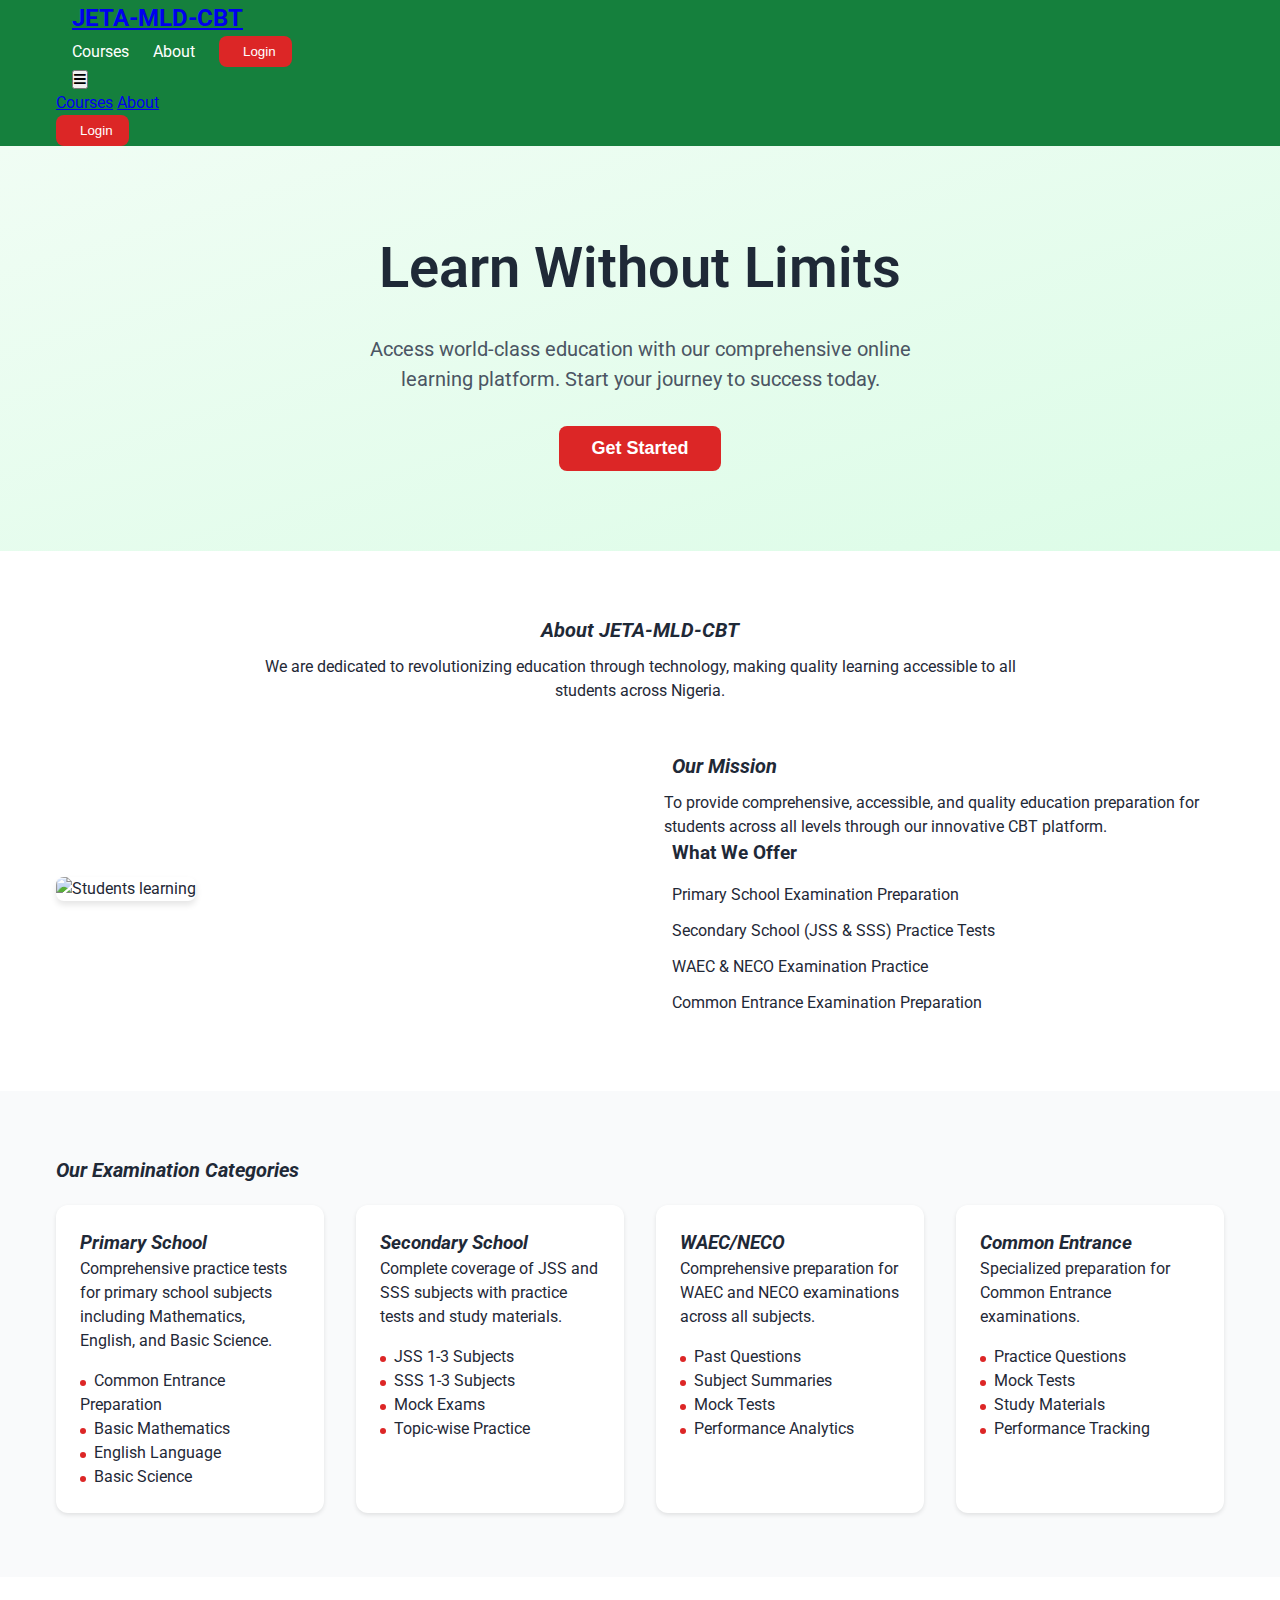
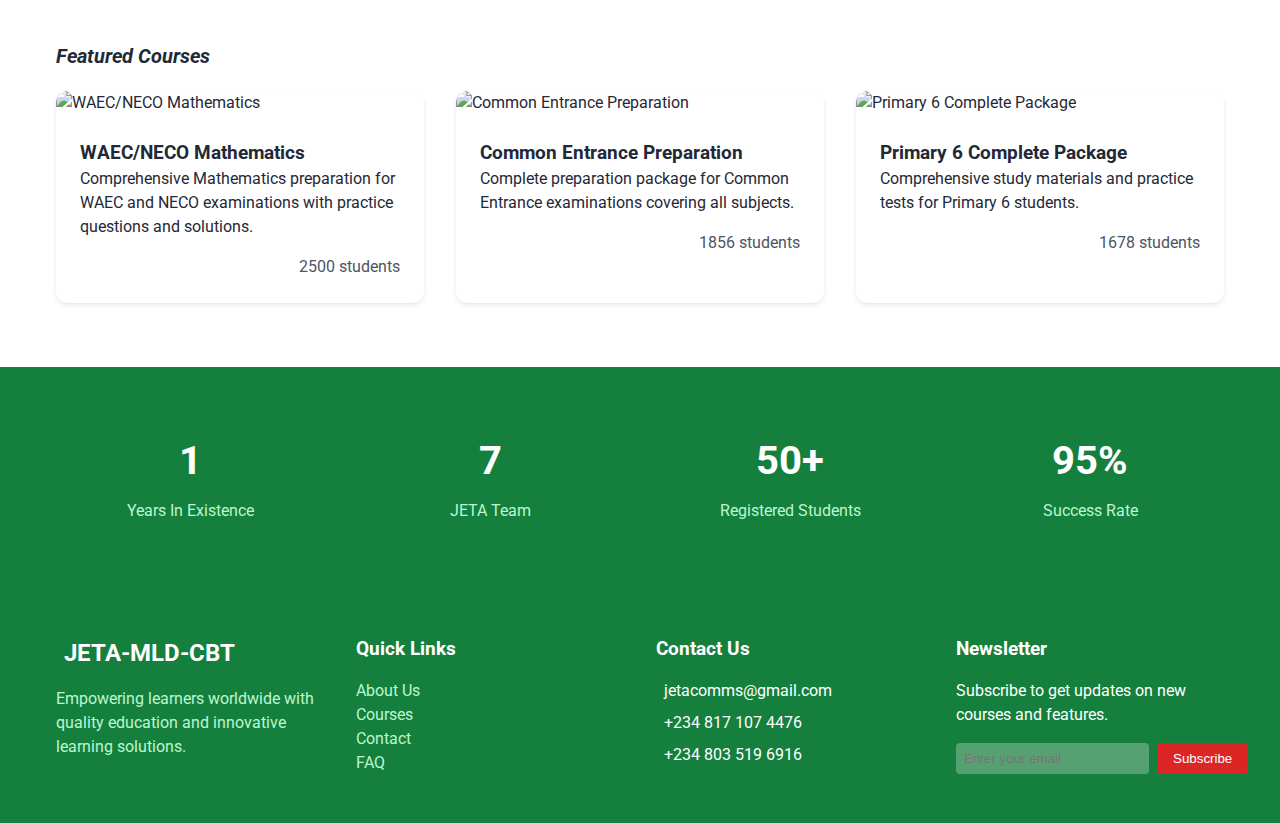
==== index.html @ 9456c96d "first cmmit" ====
<!DOCTYPE html>
<html lang="en">

<head>
    <meta charset="UTF-8">
    <meta name="viewport" content="width=device-width, initial-scale=1.0">
    <title>JETA-MLD-CBT - Learn Without Limits</title>
    <link rel="stylesheet" href="styles.css">
    <link href="https://unpkg.com/lucide-static/font/lucide.css" rel="stylesheet">
    <link href="https://cdnjs.cloudflare.com/ajax/libs/font-awesome/5.15.3/css/all.min.css" rel="stylesheet"/>
    <link href="https://fonts.googleapis.com/css2?family=Roboto:wght@400;700&amp;display=swap" rel="stylesheet"/>
    <script src="https://cdn.tailwindcss.com">
    </script>  
</head>

<body>
    <header class="header">
        <div class="container">

            <nav class="p-4 ">
                <div class="container mx-auto flex justify-between items-center">
                    <div class="logo">
                        <a href="index.html">
                        <!-- <svg xmlns="http://www.w3.org/2000/svg" viewBox="0 0 1276 912"><path d="M249.6 471.5c10.8 3.8 22.4-4.1 22.4-15.5l0-377.4c0-4.2-1.6-8.4-5-11C247.4 52 202.4 32 144 32C93.5 32 46.3 45.3 18.1 56.1C6.8 60.5 0 71.7 0 83.8L0 454.1c0 11.9 12.8 20.2 24.1 16.5C55.6 460.1 105.5 448 144 448c33.9 0 79 14 105.6 23.5zm76.8 0C353 462 398.1 448 432 448c38.5 0 88.4 12.1 119.9 22.6c11.3 3.8 24.1-4.6 24.1-16.5l0-370.3c0-12.1-6.8-23.3-18.1-27.6C529.7 45.3 482.5 32 432 32c-58.4 0-103.4 20-123 35.6c-3.3 2.6-5 6.8-5 11L304 456c0 11.4 11.7 19.3 22.4 15.5z"/></svg> -->
                        <span>JETA-MLD-CBT</span>
                        <!-- <img src="./jeta-logo.png" alt="" width="100" srcset=""> -->
                    </a>
                    </div>
                    <div class="hidden md:flex space-x-4 nav-links">

                    
                        <a class="text-gray-800 hover:text-white" href="#courses">
                            Courses
                        </a>
                        <a class="text-gray-800 hover:text-white" href="#about">
                            About
                        </a>
                      
                        <button class="login-btn">
                            <i class="lucide-user"></i>
                            <span>Login</span>
                        </button>
                    </div>
                    <div class="md:hidden">
                        <button class="text-gray-300 hover:text-white focus:outline-none" id="menu-btn">
                            <i class="fas fa-bars">
                            </i>
                        </button>
                    </div>
                </div>
                <div class="hidden md:hidden" id="mobile-menu">
                 
                   
                    <a href="#courses" class="block text-gray-800 hover:text-white px-2 py-1" >Courses</a>
                    <a href="#about" class="block text-gray-800 hover:text-white px-2 py-1" >About</a>
                    <button class="login-btn">
                        <i class="lucide-user"></i>
                        <span>Login</span>
                    </button>
                </div>
            </nav>
            
        </div>
    </header>

    <main>
        <section class="hero">
            <div class="container">
                <i class="lucide-graduation-cap hero-icon"></i>
                <h1 style="font-weight:600;">Learn Without Limits</h1>
                <p>Access world-class education with our comprehensive online learning platform. Start your journey to
                    success today.</p>
                <button class="cta-btn">Get Started</button>
            </div>
        </section>



        <section id="about" class="about">
            <div class="container">
                <div class="about-header">
                    <h2 style="font-weight: bold; font-style:italic; margin-bottom: 10px; font-size:20px;">About JETA-MLD-CBT</h2>
                    <p>We are dedicated to revolutionizing education through technology, making quality learning
                        accessible to all students across Nigeria.</p>
                </div>

                <div class="about-content">
                    <div class="about-image">
                        <img src="https://images.unsplash.com/photo-1524178232363-1fb2b075b655" alt="Students learning">
                    </div>

                    <div class="about-text">
                        <div class="mission">
                            <h3 style="font-weight: bold; font-style:italic; margin-bottom: 10px; font-size:20px;"><i class="lucide-target"></i>Our Mission</h3>
                            <p>To provide comprehensive, accessible, and quality education preparation for students
                                across all levels through our innovative CBT platform.</p>
                        </div>

                        <div class="offerings">
                            <h3><i class="lucide-book-open"></i>What We Offer</h3>
                            <ul>
                                <li><i class="lucide-check-circle"></i>Primary School Examination Preparation</li>
                                <li><i class="lucide-check-circle"></i>Secondary School (JSS & SSS) Practice Tests</li>
                                <li><i class="lucide-check-circle"></i>WAEC & NECO Examination Practice</li>
                                <li><i class="lucide-check-circle"></i>Common Entrance Examination Preparation</li>
                            </ul>
                        </div>
                    </div>
                </div>
            </div>
        </section>


        <section class="exam-categories">
            <div class="container">
                <h2 style="font-weight: bold; font-style:italic; margin-bottom: 20px; font-size:20px;">Our Examination Categories</h2>
                <div class="categories-grid">
                    <div class="category-card">
                        <i class="lucide-school"></i>
                        <h3 style="font-weight: bold; font-style:italic;">Primary School</h3>
                        <p>Comprehensive practice tests for primary school subjects including Mathematics, English, and
                            Basic Science.</p>
                        <ul>
                            <li>Common Entrance Preparation</li>
                            <li>Basic Mathematics</li>
                            <li>English Language</li>
                            <li>Basic Science</li>
                        </ul>
                    </div>
                    <div class="category-card">
                        <i class="lucide-book-open"></i>
                        <h3 style="font-weight: bold; font-style:italic;">Secondary School</h3>
                        <p>Complete coverage of JSS and SSS subjects with practice tests and study materials.</p>
                        <ul>
                            <li>JSS 1-3 Subjects</li>
                            <li>SSS 1-3 Subjects</li>
                            <li>Mock Exams</li>
                            <li>Topic-wise Practice</li>
                        </ul>
                    </div>
                    <div class="category-card">
                        <i class="lucide-award"></i>
                        <h3 style="font-weight: bold; font-style:italic;">WAEC/NECO</h3>
                        <p>Comprehensive preparation for WAEC and NECO examinations across all subjects.</p>
                        <ul>
                            <li>Past Questions</li>
                            <li>Subject Summaries</li>
                            <li>Mock Tests</li>
                            <li>Performance Analytics</li>
                        </ul>
                    </div>
                    <div class="category-card">
                        <i class="lucide-brain"></i>
                        <h3 style="font-weight: bold; font-style:italic;">Common Entrance</h3>
                        <p>Specialized preparation for Common Entrance examinations.</p>
                        <ul>
                            <li>Practice Questions</li>
                            <li>Mock Tests</li>
                            <li>Study Materials</li>
                            <li>Performance Tracking</li>
                        </ul>
                    </div>
                </div>
            </div>
        </section>

        <section class="featured-courses">
            <div class="container">
                <h2 style="font-weight: bold; font-style:italic; margin-bottom: 20px; font-size:20px;">Featured Courses</h2>
                <div class="courses-grid">
                    <div class="course-card">
                        <img src="https://images.unsplash.com/photo-1635070041078-e363dbe005cb"
                            alt="WAEC/NECO Mathematics">
                        <div class="course-content">
                            <h3>WAEC/NECO Mathematics</h3>
                            <p>Comprehensive Mathematics preparation for WAEC and NECO examinations with practice
                                questions and solutions.</p>
                            <div class="course-meta">
                                <div class="duration">
                                    <i class="lucide-clock"></i>
                                    <!-- <span>12 weeks</span> -->
                                </div>
                                <div class="students">
                                    <i class="lucide-users"></i>
                                    <span>2500 students</span>
                                </div>
                            </div>
                        </div>
                    </div>
                    <div class="course-card">
                        <img src="https://images.unsplash.com/photo-1503676260728-1c00da094a0b"
                            alt="Common Entrance Preparation">
                        <div class="course-content">
                            <h3>Common Entrance Preparation</h3>
                            <p>Complete preparation package for Common Entrance examinations covering all subjects.</p>
                            <div class="course-meta">
                                <div class="duration">
                                    <i class="lucide-clock"></i>
                                    <!-- <span>8 weeks</span> -->
                                </div>
                                <div class="students">
                                    <i class="lucide-users"></i>
                                    <span>1856 students</span>
                                </div>
                            </div>
                        </div>
                    </div>
                    <div class="course-card">
                        <img src="https://images.unsplash.com/photo-1503676382389-4809596d5290"
                            alt="Primary 6 Complete Package">
                        <div class="course-content">
                            <h3>Primary 6 Complete Package</h3>
                            <p>Comprehensive study materials and practice tests for Primary 6 students.</p>
                            <div class="course-meta">
                                <div class="duration">
                                    <i class="lucide-clock"></i>
                                    <!-- <span>16 weeks</span> -->
                                </div>
                                <div class="students">
                                    <i class="lucide-users"></i>
                                    <span>1678 students</span>
                                </div>
                            </div>
                        </div>
                    </div>
                </div>
            </div>
        </section>

        <section class="stats">
            <div class="container">
                <div class="stats-grid">
                    <div class="stat-item">
                        <i class="lucide-calendar"></i>
                        <div class="stat-number">1</div>
                        <div class="stat-label">Years In Existence</div>
                    </div>
                    <div class="stat-item">
                        <i class="lucide-users"></i>
                        <div class="stat-number">7</div>
                        <div class="stat-label">JETA Team</div>
                    </div>
                    <div class="stat-item">
                        <i class="lucide-graduation-cap"></i>
                        <div class="stat-number">50+</div>
                        <div class="stat-label"> Registered Students</div>
                    </div>
                    <div class="stat-item">
                        <i class="lucide-award"></i>
                        <div class="stat-number">95%</div>
                        <div class="stat-label">Success Rate</div>
                    </div>
                </div>
            </div>
        </section>

    </main>

    <footer class="footer">
        <div class="container">
            <div class="footer-grid">
                <div class="footer-brand">
                    <div class="logo">
                        <i class="lucide-book-open"></i>
                        <span>JETA-MLD-CBT</span>
                    </div>
                    <p>Empowering learners worldwide with quality education and innovative learning solutions.</p>
                </div>

                <div class="footer-links">
                    <h3>Quick Links</h3>
                    <ul>
                        <li><a href="#about">About Us</a></li>
                        <li><a href="#courses">Courses</a></li>
                        <li><a href="#contact">Contact</a></li>
                        <li><a href="#faq">FAQ</a></li>
                    </ul>
                </div>

                <div class="footer-contact">
                    <h3>Contact Us</h3>
                    <ul>
                        <li><i class="lucide-mail"></i>jetacomms@gmail.com</li>
                        <li><i class="lucide-phone"></i>+234 817 107 4476</li>
                        <li><i class="lucide-phone"></i>+234 803 519 6916</li>
                    </ul>
                </div>

                <div class="footer-newsletter">
                    <h3>Newsletter</h3>
                    <p>Subscribe to get updates on new courses and features.</p>
                    <div class="newsletter-form">
                        <input type="email" disabled placeholder="Enter your email">
                        <button style="cursor: not-allowed;">Subscribe</button>
                    </div>
                </div>
            </div>
        </div>
    </footer>

    <script>
        const menuBtn = document.getElementById('menu-btn');
             const mobileMenu = document.getElementById('mobile-menu');
     
             menuBtn.addEventListener('click', () => {
                 mobileMenu.classList.toggle('hidden');
             });
       </script>
  
</body>

</html>
---- styles.css ----
/* Base styles */
:root {
    --color-green-primary: #15803d;
    --color-green-light: #bbf7d0;
    --color-red-primary: #dc2626;
    --color-red-dark: #b91c1c;
    --color-white: #ffffff;
    --color-gray-50: #f9fafb;
    --color-gray-100: #f3f4f6;
    --color-gray-600: #4b5563;
    --color-gray-800: #1f2937;
}

* {
    margin: 0;
    padding: 0;
    box-sizing: border-box;
}

body {
    font-family: -apple-system, BlinkMacSystemFont, 'Segoe UI', Roboto, Oxygen, Ubuntu, Cantarell, sans-serif;
    line-height: 1.5;
    color: var(--color-gray-800);
}

.container {
    max-width: 1200px;
    margin: 0 auto;
    padding: 0 1rem;
}

/* Header styles */
.header {
    background-color: var(--color-green-primary);
    color: var(--color-white);
    box-shadow: 0 2px 4px rgba(0, 0, 0, 0.1);
}




.nav {
    display: flex;
    justify-content: space-between;
    align-items: center;
    padding: 1rem 0;
}

.logo {
    display: flex;
    align-items: center;
    gap: 0.5rem;
    font-size: 1.5rem;
    font-weight: bold;
    position: relative;
}

.nav-links {
    display: flex;
    align-items: center;
    gap: 1.5rem;
}

.nav-links a {
    color: var(--color-white);
    text-decoration: none;
}

.login-btn {
    display: flex;
    align-items: center;
    gap: 0.5rem;
    background-color: var(--color-red-primary);
    color: var(--color-white);
    padding: 0.5rem 1rem;
    border: none;
    border-radius: 0.5rem;
    cursor: pointer;
}

/* Hero section */
.hero {
    background: linear-gradient(to bottom right, #f0fdf4, #dcfce7);
    padding: 5rem 0;
    text-align: center;
}

.hero-icon {
    font-size: 4rem;
    color: var(--color-green-primary);
    margin-bottom: 1.5rem;
}

.hero h1 {
    font-size: 3.5rem;
    margin-bottom: 1.5rem;
}

.hero p {
    font-size: 1.25rem;
    color: var(--color-gray-600);
    max-width: 36rem;
    margin: 0 auto 2rem;
}

.cta-btn {
    background-color: var(--color-red-primary);
    color: var(--color-white);
    padding: 0.75rem 2rem;
    border: none;
    border-radius: 0.5rem;
    font-size: 1.125rem;
    font-weight: 600;
    cursor: pointer;
}

/* Stats section */
.stats {
    background-color: var(--color-green-primary);
    color: var(--color-white);
    padding: 4rem 0;
}

.stats-grid {
    display: grid;
    grid-template-columns: repeat(auto-fit, minmax(200px, 1fr));
    gap: 2rem;
    text-align: center;
}

.stat-item i {
    font-size: 3rem;
    margin-bottom: 1rem;
}

.stat-number {
    font-size: 2.5rem;
    font-weight: bold;
    margin-bottom: 0.5rem;
}

.stat-label {
    color: var(--color-green-light);
}

/* About section */
.about {
    padding: 4rem 0;
    background-color: var(--color-white);
}

.about-header {
    text-align: center;
    max-width: 48rem;
    margin: 0 auto 3rem;
}

.about-content {
    display: grid;
    grid-template-columns: 1fr 1fr;
    gap: 3rem;
    align-items: center;
}

.about-image img {
    width: 100%;
    border-radius: 0.5rem;
    box-shadow: 0 4px 6px rgba(0, 0, 0, 0.1);
}

.about-text h3 {
    display: flex;
    align-items: center;
    gap: 0.5rem;
    margin-bottom: 1rem;
}

.about-text ul {
    list-style: none;
}

.about-text li {
    display: flex;
    align-items: start;
    gap: 0.5rem;
    margin-bottom: 0.75rem;
}

/* Exam Categories */
.exam-categories {
    padding: 4rem 0;
    background-color: var(--color-gray-50);
}

.categories-grid {
    display: grid;
    grid-template-columns: repeat(auto-fit, minmax(250px, 1fr));
    gap: 2rem;
}

.category-card {
    background-color: var(--color-white);
    padding: 1.5rem;
    border-radius: 0.75rem;
    box-shadow: 0 2px 4px rgba(0, 0, 0, 0.1);
}

.category-card i {
    color: var(--color-green-primary);
    font-size: 2rem;
    margin-bottom: 1rem;
}

.category-card ul {
    list-style: none;
    margin-top: 1rem;
}

.category-card li::before {
    content: "";
    display: inline-block;
    width: 0.375rem;
    height: 0.375rem;
    background-color: var(--color-red-primary);
    border-radius: 50%;
    margin-right: 0.5rem;
}

/* Featured Courses */
.featured-courses {
    padding: 4rem 0;
    background-color: var(--color-white);
}

.courses-grid {
    display: grid;
    grid-template-columns: repeat(auto-fit, minmax(300px, 1fr));
    gap: 2rem;
}

.course-card {
    background-color: var(--color-white);
    border-radius: 0.75rem;
    overflow: hidden;
    box-shadow: 0 2px 4px rgba(0, 0, 0, 0.1);
}

.course-card img {
    width: 100%;
    height: 200px;
    object-fit: cover;
}

.course-content {
    padding: 1.5rem;
}

.course-meta {
    display: flex;
    justify-content: space-between;
    color: var(--color-gray-600);
    margin-top: 1rem;
}

.course-meta > div {
    display: flex;
    align-items: center;
    gap: 0.5rem;
}

/* Footer */
.footer {
    background-color: var(--color-green-primary);
    color: var(--color-white);
    padding: 3rem 0;
}

.footer-grid {
    display: grid;
    grid-template-columns: repeat(auto-fit, minmax(200px, 1fr));
    gap: 2rem;
}

.footer-brand p {
    color: var(--color-green-light);
    margin-top: 1rem;
}

.footer h3 {
    margin-bottom: 1rem;
}

.footer ul {
    list-style: none;
}

.footer-links a {
    color: var(--color-green-light);
    text-decoration: none;
}

.footer-contact li {
    display: flex;
    align-items: center;
    gap: 0.5rem;
    margin-bottom: 0.5rem;
}

.newsletter-form {
    display: flex;
    gap: 0.5rem;
    margin-top: 1rem;
}

.newsletter-form input {
    flex: 1;
    padding: 0.5rem;
    border: none;
    border-radius: 0.25rem;
}

.newsletter-form button {
    background-color: var(--color-red-primary);
    color: var(--color-white);
    padding: 0.5rem 1rem;
    border: none;
    border-radius: 0.25rem;
    cursor: pointer;
}

/* Responsive design */
@media (max-width: 768px) {
    .about-content {
        grid-template-columns: 1fr;
    }

    .nav-links {
        display: none;
    }

    .hero h1 {
        font-size: 2.5rem;
    }

    .newsletter-form {
        display: grid;
        gap: 0.5rem;
        margin-top: 1rem;
        grid-template-columns: auto;
    }
    
}

@media (max-width: 480px) {
    .stats-grid {
        grid-template-columns: 1fr 1fr;
    }

    .footer-grid {
        grid-template-columns: 1fr;
    }
}
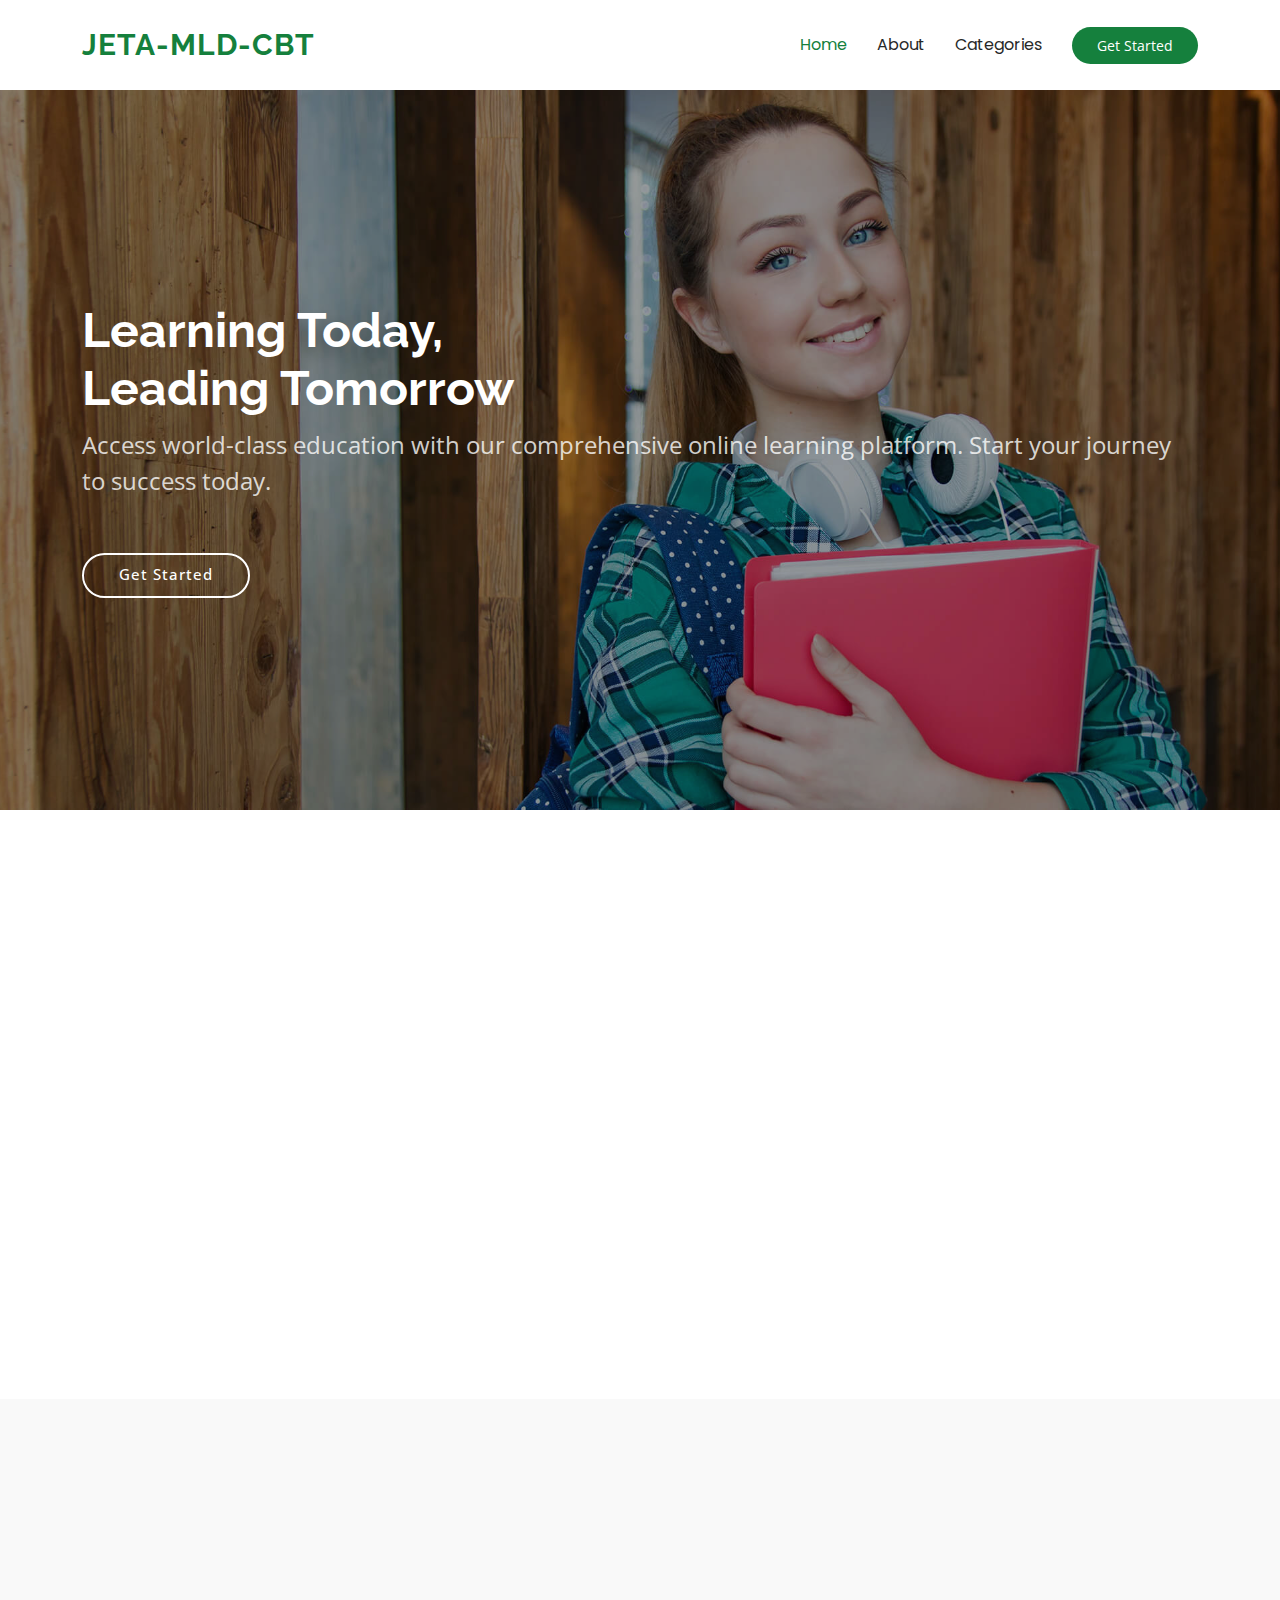
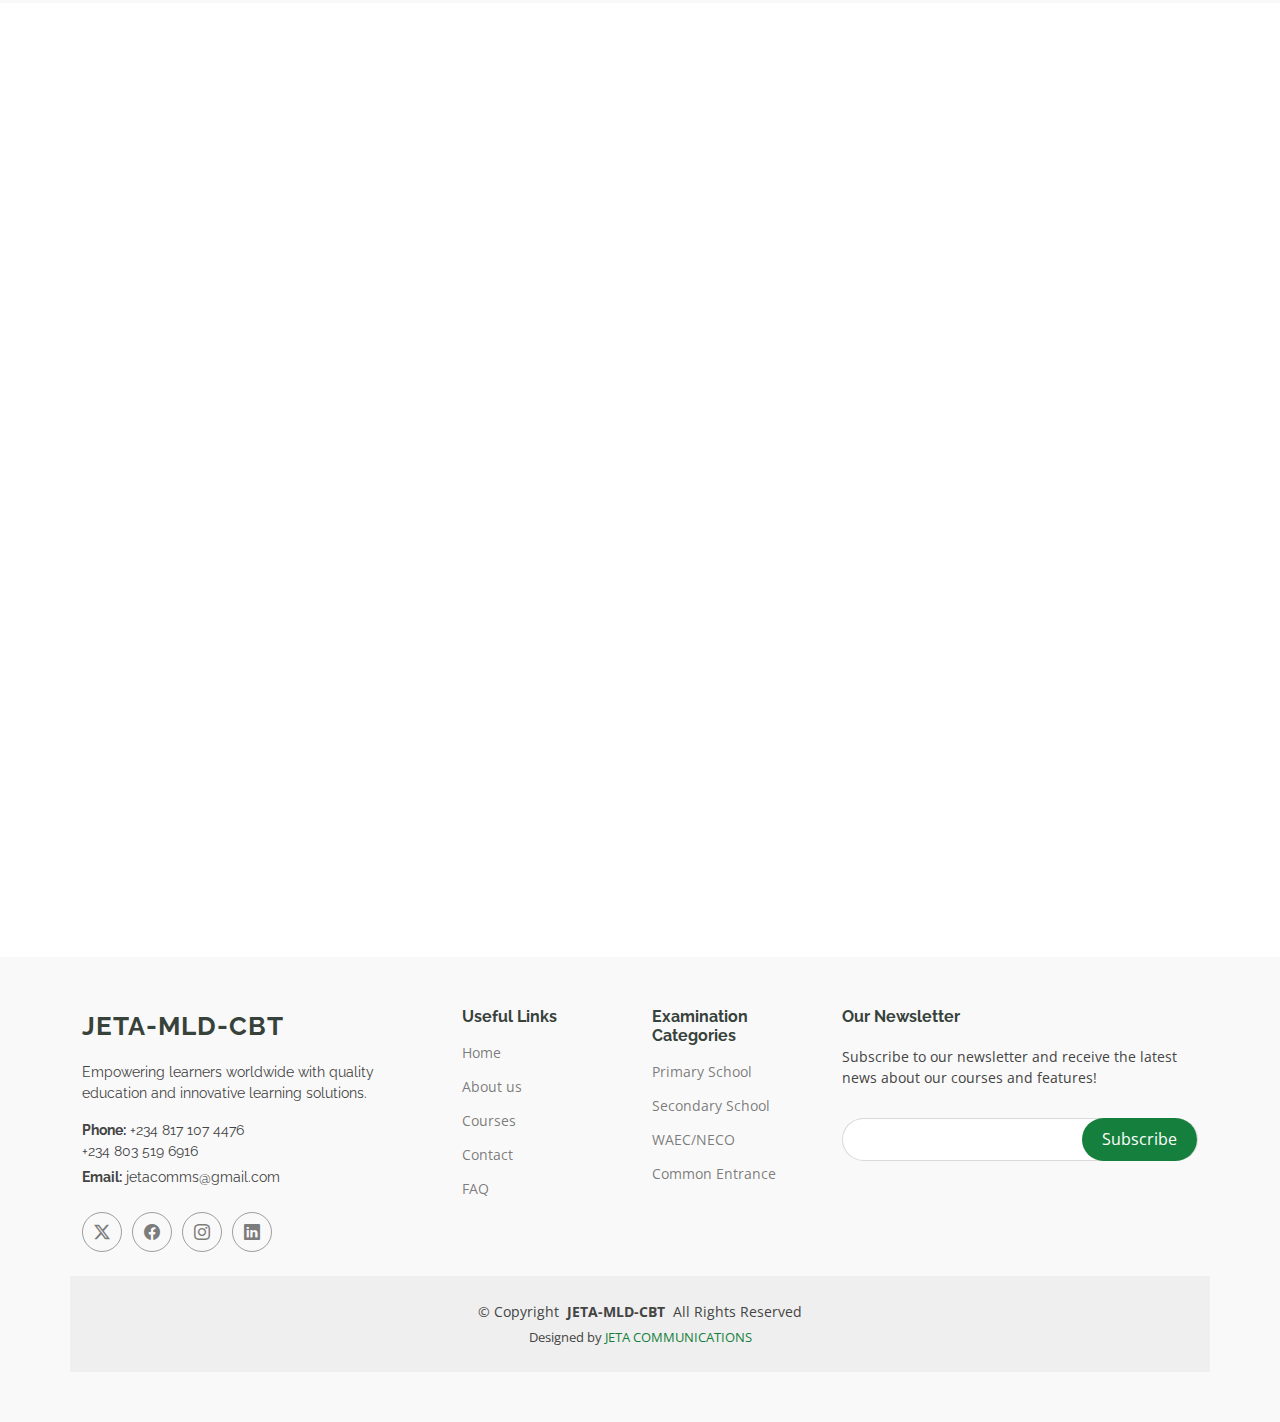
==== commit 1504e73e: "new commit" ====
--- a/index.html
+++ b/index.html
@@ -2,311 +2,341 @@
 <html lang="en">
 
 <head>
-    <meta charset="UTF-8">
-    <meta name="viewport" content="width=device-width, initial-scale=1.0">
-    <title>JETA-MLD-CBT - Learn Without Limits</title>
-    <link rel="stylesheet" href="styles.css">
-    <link href="https://unpkg.com/lucide-static/font/lucide.css" rel="stylesheet">
-    <link href="https://cdnjs.cloudflare.com/ajax/libs/font-awesome/5.15.3/css/all.min.css" rel="stylesheet"/>
-    <link href="https://fonts.googleapis.com/css2?family=Roboto:wght@400;700&amp;display=swap" rel="stylesheet"/>
-    <script src="https://cdn.tailwindcss.com">
-    </script>  
+  <meta charset="utf-8">
+  <meta content="width=device-width, initial-scale=1.0" name="viewport">
+  <title>JETA-MLD-CBT - Learn Without Limits</title>
+  <meta name="description" content="">
+  <meta name="keywords" content="">
+
+  <!-- Favicons -->
+  <link href="jeta-logo-dark.png" rel="icon">
+  <link href="assets/img/apple-touch-icon.png" rel="apple-touch-icon">
+
+  <!-- Fonts -->
+  <link href="https://fonts.googleapis.com" rel="preconnect">
+  <link href="https://fonts.gstatic.com" rel="preconnect" crossorigin>
+  <link href="https://fonts.googleapis.com/css2?family=Open+Sans:ital,wght@0,300;0,400;0,500;0,600;0,700;0,800;1,300;1,400;1,500;1,600;1,700;1,800&family=Poppins:ital,wght@0,100;0,200;0,300;0,400;0,500;0,600;0,700;0,800;0,900;1,100;1,200;1,300;1,400;1,500;1,600;1,700;1,800;1,900&family=Raleway:ital,wght@0,100;0,200;0,300;0,400;0,500;0,600;0,700;0,800;0,900;1,100;1,200;1,300;1,400;1,500;1,600;1,700;1,800;1,900&display=swap" rel="stylesheet">
+
+  <!-- Vendor CSS Files -->
+  <link href="assets/vendor/bootstrap/css/bootstrap.min.css" rel="stylesheet">
+  <link href="assets/vendor/bootstrap-icons/bootstrap-icons.css" rel="stylesheet">
+  <link href="assets/vendor/aos/aos.css" rel="stylesheet">
+
+  <!-- Main CSS File -->
+  <link href="assets/css/main.css" rel="stylesheet">
+
+
+  <link rel="stylesheet" href="https://stackpath.bootstrapcdn.com/bootstrap/4.1.1/css/bootstrap.min.css" integrity="sha384-WskhaSGFgHYWDcbwN70/dfYBj47jz9qbsMId/iRN3ewGhXQFZCSftd1LZCfmhktB" crossorigin="anonymous"> 
 </head>
 
-<body>
-    <header class="header">
-        <div class="container">
-
-            <nav class="p-4 ">
-                <div class="container mx-auto flex justify-between items-center">
-                    <div class="logo">
-                        <a href="index.html">
-                        <!-- <svg xmlns="http://www.w3.org/2000/svg" viewBox="0 0 1276 912"><path d="M249.6 471.5c10.8 3.8 22.4-4.1 22.4-15.5l0-377.4c0-4.2-1.6-8.4-5-11C247.4 52 202.4 32 144 32C93.5 32 46.3 45.3 18.1 56.1C6.8 60.5 0 71.7 0 83.8L0 454.1c0 11.9 12.8 20.2 24.1 16.5C55.6 460.1 105.5 448 144 448c33.9 0 79 14 105.6 23.5zm76.8 0C353 462 398.1 448 432 448c38.5 0 88.4 12.1 119.9 22.6c11.3 3.8 24.1-4.6 24.1-16.5l0-370.3c0-12.1-6.8-23.3-18.1-27.6C529.7 45.3 482.5 32 432 32c-58.4 0-103.4 20-123 35.6c-3.3 2.6-5 6.8-5 11L304 456c0 11.4 11.7 19.3 22.4 15.5z"/></svg> -->
-                        <span>JETA-MLD-CBT</span>
-                        <!-- <img src="./jeta-logo.png" alt="" width="100" srcset=""> -->
-                    </a>
-                    </div>
-                    <div class="hidden md:flex space-x-4 nav-links">
-
-                    
-                        <a class="text-gray-800 hover:text-white" href="#courses">
-                            Courses
-                        </a>
-                        <a class="text-gray-800 hover:text-white" href="#about">
-                            About
-                        </a>
-                      
-                        <button class="login-btn">
-                            <i class="lucide-user"></i>
-                            <span>Login</span>
-                        </button>
-                    </div>
-                    <div class="md:hidden">
-                        <button class="text-gray-300 hover:text-white focus:outline-none" id="menu-btn">
-                            <i class="fas fa-bars">
-                            </i>
-                        </button>
-                    </div>
-                </div>
-                <div class="hidden md:hidden" id="mobile-menu">
-                 
-                   
-                    <a href="#courses" class="block text-gray-800 hover:text-white px-2 py-1" >Courses</a>
-                    <a href="#about" class="block text-gray-800 hover:text-white px-2 py-1" >About</a>
-                    <button class="login-btn">
-                        <i class="lucide-user"></i>
-                        <span>Login</span>
-                    </button>
-                </div>
-            </nav>
+<body class="index-page">
+
+  <header id="header" class="header d-flex align-items-center sticky-top">
+    <div class="container-fluid container-xl position-relative d-flex align-items-center">
+
+      <a href="index.html" class="logo d-flex align-items-center me-auto">
+      
+        <h1 class="sitename">JETA-MLD-CBT</h1>
+      </a>
+
+      <nav id="navmenu" class="navmenu">
+        <ul>
+          <li><a href="index.html" class="active">Home<br></a></li>
+          <li><a href="#about">About</a></li>
+          <li><a href="">Categories</a></li>
+
+        </ul>
+        <i class="mobile-nav-toggle d-xl-none bi bi-list"></i>
+      </nav>
+
+      <a class="btn-getstarted" href="">Get Started</a>
+
+    </div>
+  </header>
+
+  <main class="main">
+
+    <!-- Hero Section -->
+    <section id="hero" class="hero section dark-background">
+
+      <div class="slide-homepage">
+
+        
+        <div class="slide">
+          <img src="assets/img/hero-bg.jpg" alt="" data-aos="fade-in">
+
+          <div class="container">
+            <h2 data-aos="fade-up" data-aos-delay="100">Learning Today,<br>Leading Tomorrow</h2>
+            <p data-aos="fade-up" data-aos-delay="200">Access world-class education with our comprehensive online learning platform. Start your journey to success today.</p>
+            <div class="d-flex mt-4" data-aos="fade-up" data-aos-delay="300">
+              <a href="courses.html" class="btn-get-started">Get Started</a>
+            </div>
+          </div>
+        </div>
+
+      </div>
+
+     
+
+    </section><!-- /Hero Section -->
+
+    <!-- About Section -->
+    <section id="about" class="about section">
+
+      <div class="container">
+
+        <div class="row gy-4">
+
+          <div class="col-lg-6 order-1 order-lg-2" data-aos="fade-up" data-aos-delay="100">
+            <img src="assets/img/about.jpg" class="img-fluid" alt="">
+          </div>
+
+          <div class="col-lg-6 order-2 order-lg-1 content" id="about" data-aos="fade-up" data-aos-delay="200">
+            <h3 id="about"> About JETA-MLD-CBT</h3>
+            <p class="fst-italic">
+              We are dedicated to revolutionizing education through technology, making quality learning accessible to all students across Nigeria.
+            </p>
+            <p class="fst-italic">
+              <h2> <b>Our Mission</b></h2>To provide comprehensive, accessible, and quality education preparation for students across all levels through our innovative CBT platform are dedicated to revolutionizing education through technology, making quality learning accessible to all students across Nigeria.
+            </p>
+            <ul>
+              <li><i class="bi bi-check-circle"></i> <span>Primary School Examination Preparation.<span></li>
+              <li><i class="bi bi-check-circle"></i> <span>Secondary School (JSS & SSS) Practice Tests.</span></li>
+              <li><i class="bi bi-check-circle"></i> <span>WAEC & NECO Examination Practice.</span></li>
+              <li><i class="bi bi-check-circle"></i> <span>Common Entrance Examination Preparation.</span></li>
+            </ul>
+            <!-- <a href="#" class="read-more"><span>Read More</span><i class="bi bi-arrow-right"></i></a> -->
+          </div>
+
+        </div>
+
+      </div>
+
+    </section><!-- /About Section -->
+
+    <!-- Counts Section -->
+    <section id="counts" class="section counts light-background">
+
+      <div class="container" data-aos="fade-up" data-aos-delay="100">
+
+        <div class="row gy-4">
+
+          <div class="col-lg-3 col-md-6">
+            <div class="stats-item text-center w-100 h-100">
+              <span data-purecounter-start="0" data-purecounter-end="1" data-purecounter-duration="1" class="purecounter"></span>
+              <p>Years In Existence</p>
+            </div>
+          </div><!-- End Stats Item -->
+
+          <div class="col-lg-3 col-md-6">
+            <div class="stats-item text-center w-100 h-100">
+              <span data-purecounter-start="0" data-purecounter-end="7" data-purecounter-duration="1" class="purecounter"></span>
+              <p>JETA Team</p>
+            </div>
+          </div><!-- End Stats Item -->
+
+          <div class="col-lg-3 col-md-6">
+            <div class="stats-item text-center w-100 h-100">
+              <span data-purecounter-start="0" data-purecounter-end="50" data-purecounter-duration="1" class="purecounter"></span>
+              <p>Registered Students</p>
+            </div>
+          </div><!-- End Stats Item -->
+
+          <div class="col-lg-3 col-md-6">
+            <div class="stats-item text-center w-100 h-100">
+              <span data-purecounter-start="0" data-purecounter-end="95" data-purecounter-duration="1" class="purecounter">%</span>
+              <p>Success Rate</p>
+            </div>
+          </div><!-- End Stats Item -->
+
+        </div>
+
+      </div>
+
+    </section><!-- /Counts Section -->
+
+    <!-- Why Us Section -->
+    <section id="why-us" class="section why-us">
+
+      <div class="container">
+
+        <div class="row gy-4">
+
+          <div class="col-lg-4" data-aos="fade-up" data-aos-delay="100">
+            <div class="why-box">
+              <h3>Our Examination Categories</h3>
+              <p>
+                <div class="category-card">
+                  <i class="lucide-school"></i>
+                  <h5 style="font-weight: bold; font-style:italic;">Primary School</h5>
+                  <p>Comprehensive practice tests for primary school subjects including Mathematics, English, and
+                      Basic Science.</p>
+                  <ul>
+                      <li>Common Entrance Preparation</li>
+                      <li>Basic Mathematics</li>
+                      <li>English Language</li>
+                      <li>Basic Science</li>
+                  </ul>
+              </div>
+            </p>
+             
+            </div>
+          </div>
+
+          <div class="col-lg-8 d-flex align-items-stretch">
+            <div class="row gy-4" data-aos="fade-up" data-aos-delay="200">
+
+              <div class="col-xl-6">
+                <div class="icon-box d-flex flex-column justify-content-center ">
+                  <i class="bi bi-gem"></i>
+                  <div class="category-card">
+                    <h4 style="font-weight: bold; font-style:italic;">Secondary School</h4>
+                    <p>Complete coverage of JSS and SSS subjects with practice tests and study materials.</p>
+                    <ul>
+                        <li>JSS 1-3 Subjects</li>
+                        <li>SSS 1-3 Subjects</li>
+                        <li>Mock Exams</li>
+                        <li>Topic-wise Practice</li>
+                    </ul>
+                </div>
+                </div>
+              </div><!-- End Icon Box -->
+
+              <div class="col-xl-6" data-aos="fade-up" data-aos-delay="300">
+                <div class="icon-box d-flex flex-column justify-content-center ">
+                  <i class="bi bi-gem"></i>
+                  <div class="category-card">
+                    <h4 style="font-weight: bold; font-style:italic;">WAEC/NECO</h4>
+                    <p>Comprehensive preparation for WAEC and NECO examinations across all subjects.</p>
+                    <ul>
+                        <li>Past Questions</li>
+                        <li>Subject Summaries</li>
+                        <li>Mock Tests</li>
+                        <li>Performance Analytics</li>
+                    </ul>
+                </div>
+                </div>
+              </div><!-- End Icon Box -->
+
+              <div class="col-xl-6" data-aos="fade-up" data-aos-delay="400">
+                <div class="icon-box d-flex flex-column justify-content-center">
+                  <i class="bi bi-inboxes"></i>
+                  <div class="category-card">
+                    <h3 style="font-weight: bold; font-style:italic;">Common Entrance</h3>
+                    <p>Specialized preparation for Common Entrance examinations.</p>
+                    <ul>
+                        <li>Practice Questions</li>
+                        <li>Mock Tests</li>
+                        <li>Study Materials</li>
+                        <li>Performance Tracking</li>
+                    </ul>
+                </div>
+                </div>
+              </div><!-- End Icon Box -->
+
+
+              <!-- <div class="col-xl-6" data-aos="fade-up" data-aos-delay="400">
+                <div class="icon-box d-flex flex-column justify-content-center align-items-center">
+                  <i class="bi bi-inboxes"></i>
+                  <h4>Labore consequatur incidid dolore</h4>
+                  <p>Aut suscipit aut cum nemo deleniti aut omnis. Doloribus ut maiores omnis facere</p>
+                </div>
+              </div> -->
+
+            </div>
+          </div>
+
+        </div>
+
+      </div>
+
+    </section><!-- /Why Us Section -->
+
+
+
+  </main>
+
+  <footer id="footer" class="footer position-relative light-background">
+
+    <div class="container footer-top">
+      <div class="row gy-4">
+        <div class="col-lg-4 col-md-6 footer-about">
+          <a href="index.html" class="logo d-flex align-items-center">
+            <span class="sitename">JETA-MLD-CBT</span>
+          </a>
+          <div class="footer-contact pt-3">
+            <p>Empowering learners worldwide with quality education and innovative learning solutions.</p>
+            <p class="mt-3"><strong>Phone:</strong> <span>+234 817 107 4476 <br>
+              +234 803 519 6916</span></p>
+            <p><strong>Email:</strong> <span>jetacomms@gmail.com</span></p>
+          </div>
+          <div class="social-links d-flex mt-4">
+            <a href=""><i class="bi bi-twitter-x"></i></a>
+            <a href=""><i class="bi bi-facebook"></i></a>
+            <a href=""><i class="bi bi-instagram"></i></a>
+            <a href=""><i class="bi bi-linkedin"></i></a>
+          </div>
+        </div>
+
+        <div class="col-lg-2 col-md-3 footer-links">
+          <h4>Useful Links</h4>
+          <ul>
+            <li><a href="#">Home</a></li>
+            <li><a href="#">About us</a></li>
+            <li><a href="#">Courses</a></li>
+            <li><a href="#">Contact</a></li>
+            <li><a href="#">FAQ</a></li>
+          </ul>
+        </div>
+
+        <div class="col-lg-2 col-md-3 footer-links">
+          <h4>Examination Categories</h4>
+          <ul>
+            <li><a href="#">Primary School</a></li>
+            <li><a href="#">Secondary School</a></li>
+            <li><a href="#">WAEC/NECO</a></li>
+            <li><a href="#">Common Entrance</a></li>
+          </ul>
+        </div>
+
+        <div class="col-lg-4 col-md-12 footer-newsletter">
+          <h4>Our Newsletter</h4>
+          <p>Subscribe to our newsletter and receive the latest news about our courses and features!</p>
+          <form action="forms/newsletter.php" method="post" >
+            <div class="newsletter-form"><input type="email" name="email"><input type="submit" value="Subscribe"></div>
             
-        </div>
-    </header>
-
-    <main>
-        <section class="hero">
-            <div class="container">
-                <i class="lucide-graduation-cap hero-icon"></i>
-                <h1 style="font-weight:600;">Learn Without Limits</h1>
-                <p>Access world-class education with our comprehensive online learning platform. Start your journey to
-                    success today.</p>
-                <button class="cta-btn">Get Started</button>
-            </div>
-        </section>
-
-
-
-        <section id="about" class="about">
-            <div class="container">
-                <div class="about-header">
-                    <h2 style="font-weight: bold; font-style:italic; margin-bottom: 10px; font-size:20px;">About JETA-MLD-CBT</h2>
-                    <p>We are dedicated to revolutionizing education through technology, making quality learning
-                        accessible to all students across Nigeria.</p>
-                </div>
-
-                <div class="about-content">
-                    <div class="about-image">
-                        <img src="https://images.unsplash.com/photo-1524178232363-1fb2b075b655" alt="Students learning">
-                    </div>
-
-                    <div class="about-text">
-                        <div class="mission">
-                            <h3 style="font-weight: bold; font-style:italic; margin-bottom: 10px; font-size:20px;"><i class="lucide-target"></i>Our Mission</h3>
-                            <p>To provide comprehensive, accessible, and quality education preparation for students
-                                across all levels through our innovative CBT platform.</p>
-                        </div>
-
-                        <div class="offerings">
-                            <h3><i class="lucide-book-open"></i>What We Offer</h3>
-                            <ul>
-                                <li><i class="lucide-check-circle"></i>Primary School Examination Preparation</li>
-                                <li><i class="lucide-check-circle"></i>Secondary School (JSS & SSS) Practice Tests</li>
-                                <li><i class="lucide-check-circle"></i>WAEC & NECO Examination Practice</li>
-                                <li><i class="lucide-check-circle"></i>Common Entrance Examination Preparation</li>
-                            </ul>
-                        </div>
-                    </div>
-                </div>
-            </div>
-        </section>
-
-
-        <section class="exam-categories">
-            <div class="container">
-                <h2 style="font-weight: bold; font-style:italic; margin-bottom: 20px; font-size:20px;">Our Examination Categories</h2>
-                <div class="categories-grid">
-                    <div class="category-card">
-                        <i class="lucide-school"></i>
-                        <h3 style="font-weight: bold; font-style:italic;">Primary School</h3>
-                        <p>Comprehensive practice tests for primary school subjects including Mathematics, English, and
-                            Basic Science.</p>
-                        <ul>
-                            <li>Common Entrance Preparation</li>
-                            <li>Basic Mathematics</li>
-                            <li>English Language</li>
-                            <li>Basic Science</li>
-                        </ul>
-                    </div>
-                    <div class="category-card">
-                        <i class="lucide-book-open"></i>
-                        <h3 style="font-weight: bold; font-style:italic;">Secondary School</h3>
-                        <p>Complete coverage of JSS and SSS subjects with practice tests and study materials.</p>
-                        <ul>
-                            <li>JSS 1-3 Subjects</li>
-                            <li>SSS 1-3 Subjects</li>
-                            <li>Mock Exams</li>
-                            <li>Topic-wise Practice</li>
-                        </ul>
-                    </div>
-                    <div class="category-card">
-                        <i class="lucide-award"></i>
-                        <h3 style="font-weight: bold; font-style:italic;">WAEC/NECO</h3>
-                        <p>Comprehensive preparation for WAEC and NECO examinations across all subjects.</p>
-                        <ul>
-                            <li>Past Questions</li>
-                            <li>Subject Summaries</li>
-                            <li>Mock Tests</li>
-                            <li>Performance Analytics</li>
-                        </ul>
-                    </div>
-                    <div class="category-card">
-                        <i class="lucide-brain"></i>
-                        <h3 style="font-weight: bold; font-style:italic;">Common Entrance</h3>
-                        <p>Specialized preparation for Common Entrance examinations.</p>
-                        <ul>
-                            <li>Practice Questions</li>
-                            <li>Mock Tests</li>
-                            <li>Study Materials</li>
-                            <li>Performance Tracking</li>
-                        </ul>
-                    </div>
-                </div>
-            </div>
-        </section>
-
-        <section class="featured-courses">
-            <div class="container">
-                <h2 style="font-weight: bold; font-style:italic; margin-bottom: 20px; font-size:20px;">Featured Courses</h2>
-                <div class="courses-grid">
-                    <div class="course-card">
-                        <img src="https://images.unsplash.com/photo-1635070041078-e363dbe005cb"
-                            alt="WAEC/NECO Mathematics">
-                        <div class="course-content">
-                            <h3>WAEC/NECO Mathematics</h3>
-                            <p>Comprehensive Mathematics preparation for WAEC and NECO examinations with practice
-                                questions and solutions.</p>
-                            <div class="course-meta">
-                                <div class="duration">
-                                    <i class="lucide-clock"></i>
-                                    <!-- <span>12 weeks</span> -->
-                                </div>
-                                <div class="students">
-                                    <i class="lucide-users"></i>
-                                    <span>2500 students</span>
-                                </div>
-                            </div>
-                        </div>
-                    </div>
-                    <div class="course-card">
-                        <img src="https://images.unsplash.com/photo-1503676260728-1c00da094a0b"
-                            alt="Common Entrance Preparation">
-                        <div class="course-content">
-                            <h3>Common Entrance Preparation</h3>
-                            <p>Complete preparation package for Common Entrance examinations covering all subjects.</p>
-                            <div class="course-meta">
-                                <div class="duration">
-                                    <i class="lucide-clock"></i>
-                                    <!-- <span>8 weeks</span> -->
-                                </div>
-                                <div class="students">
-                                    <i class="lucide-users"></i>
-                                    <span>1856 students</span>
-                                </div>
-                            </div>
-                        </div>
-                    </div>
-                    <div class="course-card">
-                        <img src="https://images.unsplash.com/photo-1503676382389-4809596d5290"
-                            alt="Primary 6 Complete Package">
-                        <div class="course-content">
-                            <h3>Primary 6 Complete Package</h3>
-                            <p>Comprehensive study materials and practice tests for Primary 6 students.</p>
-                            <div class="course-meta">
-                                <div class="duration">
-                                    <i class="lucide-clock"></i>
-                                    <!-- <span>16 weeks</span> -->
-                                </div>
-                                <div class="students">
-                                    <i class="lucide-users"></i>
-                                    <span>1678 students</span>
-                                </div>
-                            </div>
-                        </div>
-                    </div>
-                </div>
-            </div>
-        </section>
-
-        <section class="stats">
-            <div class="container">
-                <div class="stats-grid">
-                    <div class="stat-item">
-                        <i class="lucide-calendar"></i>
-                        <div class="stat-number">1</div>
-                        <div class="stat-label">Years In Existence</div>
-                    </div>
-                    <div class="stat-item">
-                        <i class="lucide-users"></i>
-                        <div class="stat-number">7</div>
-                        <div class="stat-label">JETA Team</div>
-                    </div>
-                    <div class="stat-item">
-                        <i class="lucide-graduation-cap"></i>
-                        <div class="stat-number">50+</div>
-                        <div class="stat-label"> Registered Students</div>
-                    </div>
-                    <div class="stat-item">
-                        <i class="lucide-award"></i>
-                        <div class="stat-number">95%</div>
-                        <div class="stat-label">Success Rate</div>
-                    </div>
-                </div>
-            </div>
-        </section>
-
-    </main>
-
-    <footer class="footer">
-        <div class="container">
-            <div class="footer-grid">
-                <div class="footer-brand">
-                    <div class="logo">
-                        <i class="lucide-book-open"></i>
-                        <span>JETA-MLD-CBT</span>
-                    </div>
-                    <p>Empowering learners worldwide with quality education and innovative learning solutions.</p>
-                </div>
-
-                <div class="footer-links">
-                    <h3>Quick Links</h3>
-                    <ul>
-                        <li><a href="#about">About Us</a></li>
-                        <li><a href="#courses">Courses</a></li>
-                        <li><a href="#contact">Contact</a></li>
-                        <li><a href="#faq">FAQ</a></li>
-                    </ul>
-                </div>
-
-                <div class="footer-contact">
-                    <h3>Contact Us</h3>
-                    <ul>
-                        <li><i class="lucide-mail"></i>jetacomms@gmail.com</li>
-                        <li><i class="lucide-phone"></i>+234 817 107 4476</li>
-                        <li><i class="lucide-phone"></i>+234 803 519 6916</li>
-                    </ul>
-                </div>
-
-                <div class="footer-newsletter">
-                    <h3>Newsletter</h3>
-                    <p>Subscribe to get updates on new courses and features.</p>
-                    <div class="newsletter-form">
-                        <input type="email" disabled placeholder="Enter your email">
-                        <button style="cursor: not-allowed;">Subscribe</button>
-                    </div>
-                </div>
-            </div>
-        </div>
-    </footer>
-
-    <script>
-        const menuBtn = document.getElementById('menu-btn');
-             const mobileMenu = document.getElementById('mobile-menu');
-     
-             menuBtn.addEventListener('click', () => {
-                 mobileMenu.classList.toggle('hidden');
-             });
-       </script>
-  
+          </form>
+        </div>
+
+      </div>
+    </div>
+
+    <div class="container copyright text-center mt-4">
+      <p>© <span>Copyright</span> <strong class="px-1 sitename">JETA-MLD-CBT</strong> <span>All Rights Reserved</span></p>
+      <div class="credits">
+        Designed by <a href="https://jetacoms.tech/">JETA COMMUNICATIONS</a>
+      </div>
+    </div>
+
+  </footer>
+
+  <!-- Scroll Top -->
+  <a href="#" id="scroll-top" class="scroll-top d-flex align-items-center justify-content-center"><i class="bi bi-arrow-up-short"></i></a>
+
+  <!-- Preloader -->
+  <div id="preloader"></div>
+
+  <!-- Vendor JS Files -->
+  <script src="assets/vendor/bootstrap/js/bootstrap.bundle.min.js"></script>
+  <script src="assets/vendor/php-email-form/validate.js"></script>
+  <script src="assets/vendor/aos/aos.js"></script>
+  <script src="assets/vendor/glightbox/js/glightbox.min.js"></script>
+  <script src="assets/vendor/purecounter/purecounter_vanilla.js"></script>
+  <script src="assets/vendor/swiper/swiper-bundle.min.js"></script>
+
+  <!-- Main JS File -->
+  <script src="assets/js/main.js"></script>
+
 </body>
 
 </html>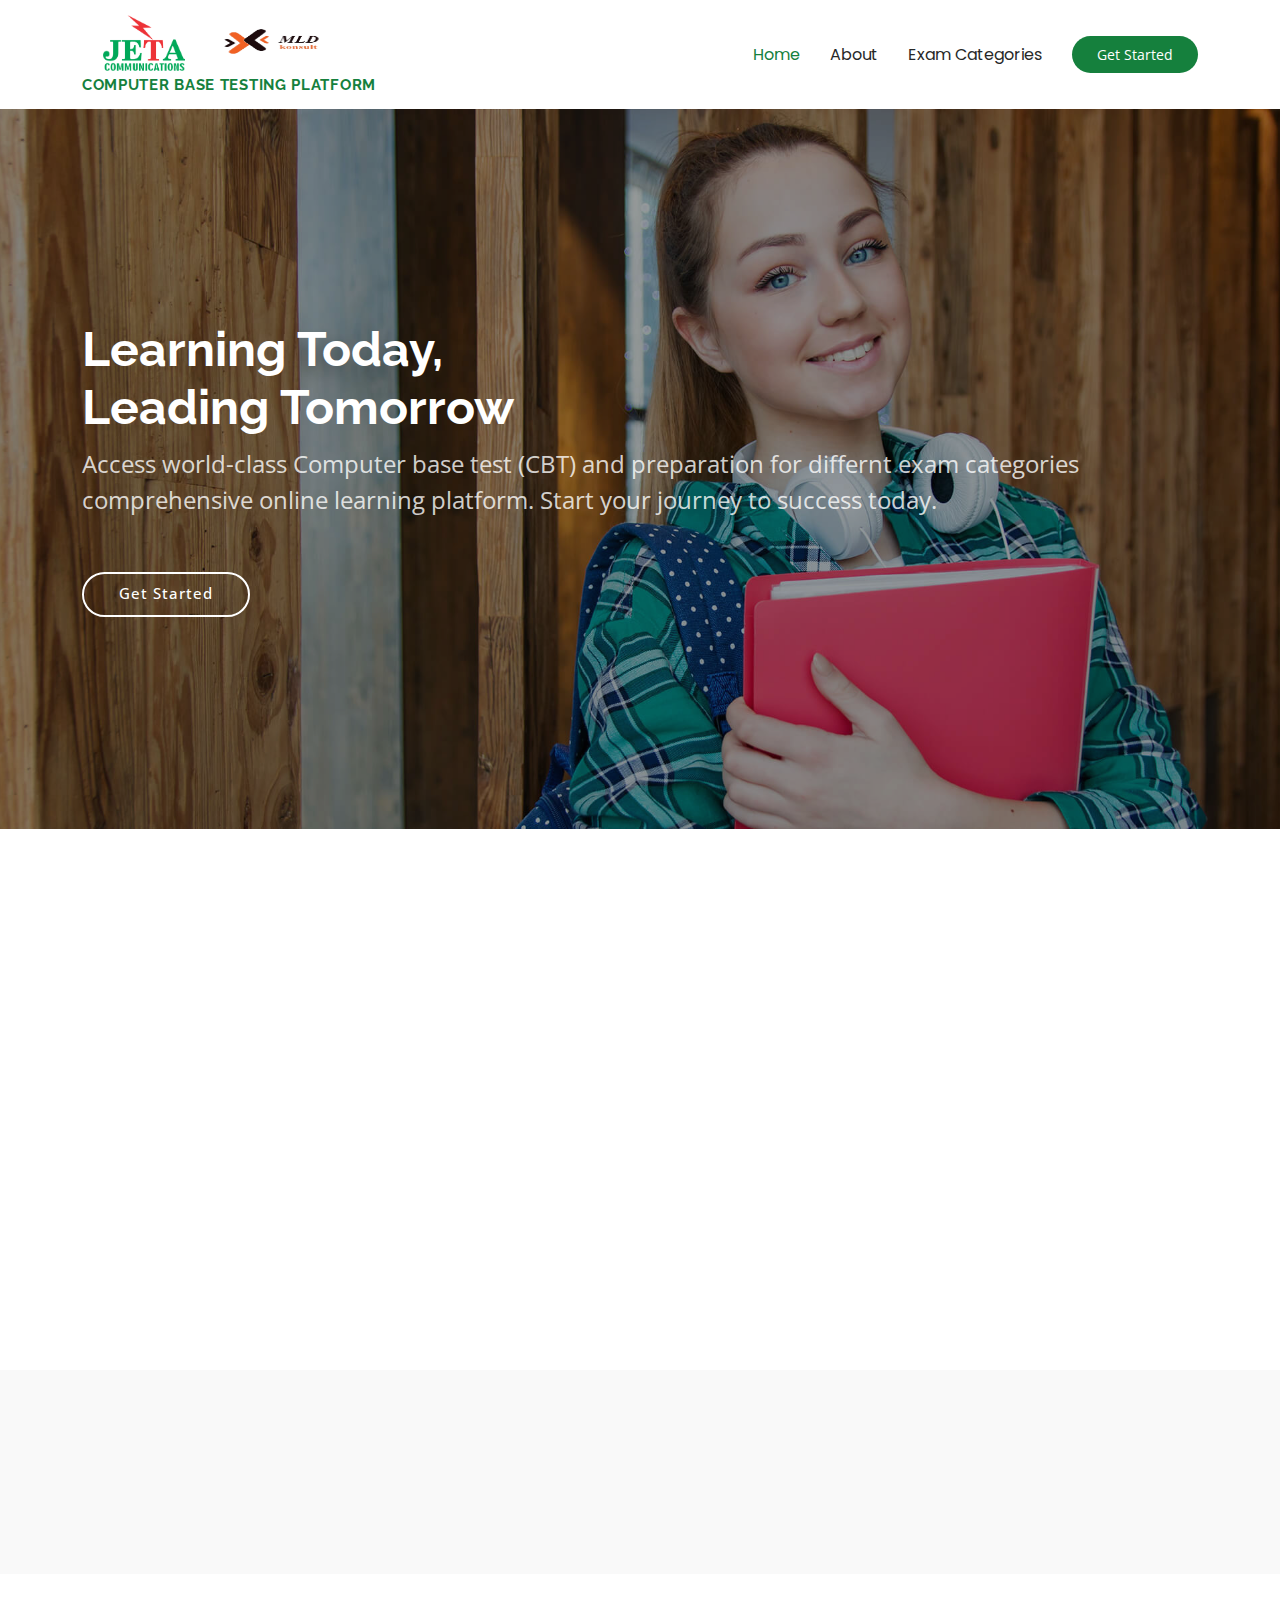
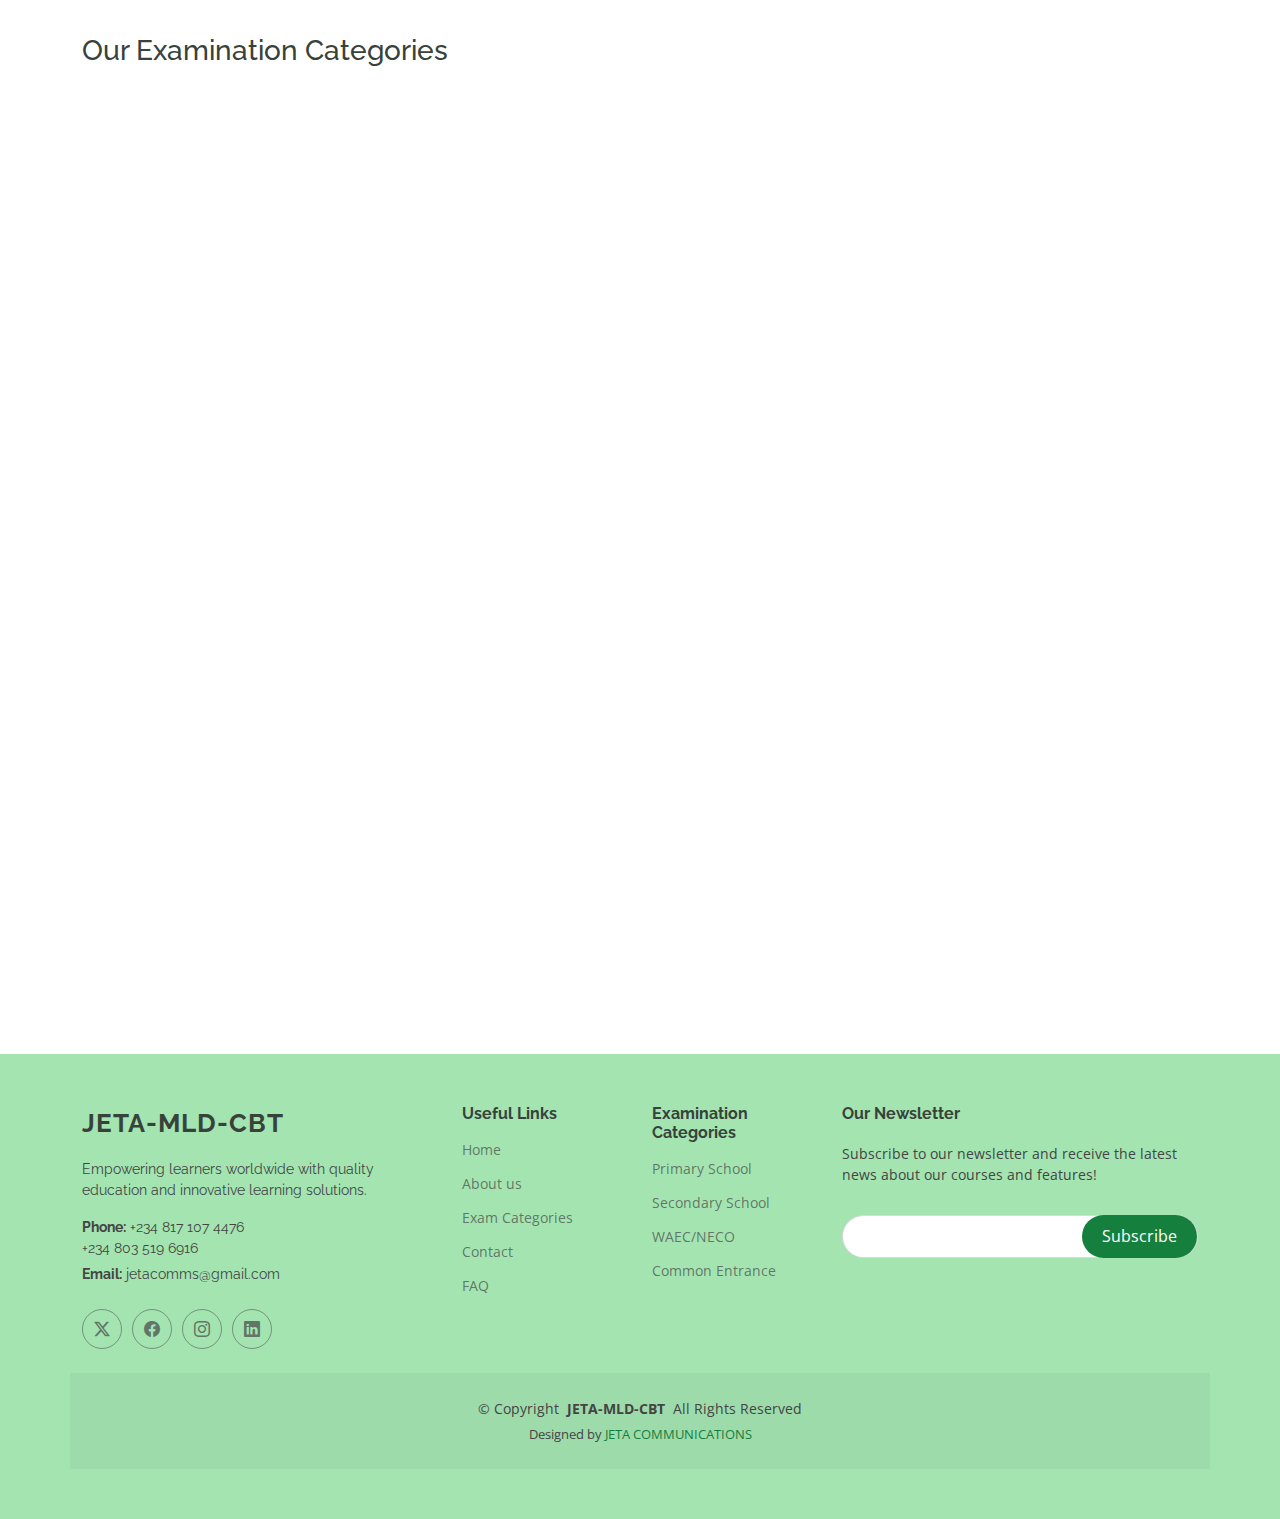
==== commit aad95d60: "new commit" ====
--- a/index.html
+++ b/index.html
@@ -10,7 +10,6 @@
 
   <!-- Favicons -->
   <link href="jeta-logo-dark.png" rel="icon">
-  <link href="assets/img/apple-touch-icon.png" rel="apple-touch-icon">
 
   <!-- Fonts -->
   <link href="https://fonts.googleapis.com" rel="preconnect">
@@ -34,16 +33,19 @@
   <header id="header" class="header d-flex align-items-center sticky-top">
     <div class="container-fluid container-xl position-relative d-flex align-items-center">
 
-      <a href="index.html" class="logo d-flex align-items-center me-auto">
-      
-        <h1 class="sitename">JETA-MLD-CBT</h1>
-      </a>
+      <a href="index.html" class="logo d-flex  me-auto">
+        <div class="logoIcon">
+            <img src="./assets/img/jeta-logo-dark.png" alt="" class="logo-img">
+            <img src="./assets/img/mldng.png" alt="" class="logo-img" width="150px">
+        </div>
+        <h1>Computer Base Testing Platform</h1>
+    </a>
 
       <nav id="navmenu" class="navmenu">
         <ul>
           <li><a href="index.html" class="active">Home<br></a></li>
           <li><a href="#about">About</a></li>
-          <li><a href="">Categories</a></li>
+          <li><a href="#examCategories">Exam Categories</a></li>
 
         </ul>
         <i class="mobile-nav-toggle d-xl-none bi bi-list"></i>
@@ -67,9 +69,9 @@
 
           <div class="container">
             <h2 data-aos="fade-up" data-aos-delay="100">Learning Today,<br>Leading Tomorrow</h2>
-            <p data-aos="fade-up" data-aos-delay="200">Access world-class education with our comprehensive online learning platform. Start your journey to success today.</p>
+            <p data-aos="fade-up" data-aos-delay="200">Access world-class Computer base test (CBT) and preparation for differnt exam categories comprehensive online learning platform. Start your journey to success today.</p>
             <div class="d-flex mt-4" data-aos="fade-up" data-aos-delay="300">
-              <a href="courses.html" class="btn-get-started">Get Started</a>
+              <a href="" class="btn-get-started">Get Started</a>
             </div>
           </div>
         </div>
@@ -94,10 +96,10 @@
           <div class="col-lg-6 order-2 order-lg-1 content" id="about" data-aos="fade-up" data-aos-delay="200">
             <h3 id="about"> About JETA-MLD-CBT</h3>
             <p class="fst-italic">
-              We are dedicated to revolutionizing education through technology, making quality learning accessible to all students across Nigeria.
+              We are dedicated to revolutionizing education through technology, making quality learning accessible to all students.
             </p>
             <p class="fst-italic">
-              <h2> <b>Our Mission</b></h2>To provide comprehensive, accessible, and quality education preparation for students across all levels through our innovative CBT platform are dedicated to revolutionizing education through technology, making quality learning accessible to all students across Nigeria.
+              <h2> <b>Our Mission</b></h2>To provide comprehensive, accessible, and quality education preparation for students across all levels through our innovative CBT platform.
             </p>
             <ul>
               <li><i class="bi bi-check-circle"></i> <span>Primary School Examination Preparation.<span></li>
@@ -130,8 +132,8 @@
 
           <div class="col-lg-3 col-md-6">
             <div class="stats-item text-center w-100 h-100">
-              <span data-purecounter-start="0" data-purecounter-end="7" data-purecounter-duration="1" class="purecounter"></span>
-              <p>JETA Team</p>
+              <span data-purecounter-start="0" data-purecounter-end="21" data-purecounter-duration="1" class="purecounter"></span>
+              <p>Total Subject</p>
             </div>
           </div><!-- End Stats Item -->
 
@@ -144,8 +146,8 @@
 
           <div class="col-lg-3 col-md-6">
             <div class="stats-item text-center w-100 h-100">
-              <span data-purecounter-start="0" data-purecounter-end="95" data-purecounter-duration="1" class="purecounter">%</span>
-              <p>Success Rate</p>
+              <span data-purecounter-start="0" data-purecounter-end="495" data-purecounter-duration="1" class="purecounter">%</span>
+              <p>Questions</p>
             </div>
           </div><!-- End Stats Item -->
 
@@ -160,14 +162,13 @@
 
       <div class="container">
 
-        <div class="row gy-4">
-
-          <div class="col-lg-4" data-aos="fade-up" data-aos-delay="100">
+        <div class="row gy-4" id="examCategories">
+          <h3>Our Examination Categories</h3>
+
+          <!-- <div class="col-lg-4" data-aos="fade-up" data-aos-delay="100">
             <div class="why-box">
-              <h3>Our Examination Categories</h3>
               <p>
                 <div class="category-card">
-                  <i class="lucide-school"></i>
                   <h5 style="font-weight: bold; font-style:italic;">Primary School</h5>
                   <p>Comprehensive practice tests for primary school subjects including Mathematics, English, and
                       Basic Science.</p>
@@ -181,14 +182,33 @@
             </p>
              
             </div>
-          </div>
-
-          <div class="col-lg-8 d-flex align-items-stretch">
+          </div> -->
+
+          <!-- <div class="col-lg-8 d-flex align-items-stretch"> -->
             <div class="row gy-4" data-aos="fade-up" data-aos-delay="200">
+
+              <div class="col-xl-6">
+                <div class="icon-box d-flex flex-column justify-content-center " style="background: #15803d; color: #fff;">
+                  <i style="color: white;" class="bi bi-book"></i>
+                  <div class="category-card">
+                    <h4 style="font-weight: bold; font-style:italic;">Primary School</h4>
+                    <p style="color: #fff;">Comprehensive practice tests for primary school subjects including Mathematics, English, and
+                      Basic Science.</p>
+                    <ul>
+                      <li>Common Entrance Preparation</li>
+                      <li>Basic Mathematics</li>
+                      <li>English Language</li>
+                      <li>Basic Science</li>
+                      <li>Computer Studies and others</li>
+                  </ul>
+                </div>
+                </div>
+              </div>
+
 
               <div class="col-xl-6">
                 <div class="icon-box d-flex flex-column justify-content-center ">
-                  <i class="bi bi-gem"></i>
+                  <i class="bi bi-book"></i>
                   <div class="category-card">
                     <h4 style="font-weight: bold; font-style:italic;">Secondary School</h4>
                     <p>Complete coverage of JSS and SSS subjects with practice tests and study materials.</p>
@@ -202,25 +222,9 @@
                 </div>
               </div><!-- End Icon Box -->
 
-              <div class="col-xl-6" data-aos="fade-up" data-aos-delay="300">
-                <div class="icon-box d-flex flex-column justify-content-center ">
-                  <i class="bi bi-gem"></i>
-                  <div class="category-card">
-                    <h4 style="font-weight: bold; font-style:italic;">WAEC/NECO</h4>
-                    <p>Comprehensive preparation for WAEC and NECO examinations across all subjects.</p>
-                    <ul>
-                        <li>Past Questions</li>
-                        <li>Subject Summaries</li>
-                        <li>Mock Tests</li>
-                        <li>Performance Analytics</li>
-                    </ul>
-                </div>
-                </div>
-              </div><!-- End Icon Box -->
-
               <div class="col-xl-6" data-aos="fade-up" data-aos-delay="400">
                 <div class="icon-box d-flex flex-column justify-content-center">
-                  <i class="bi bi-inboxes"></i>
+                  <i class="bi bi-pencil"></i>
                   <div class="category-card">
                     <h3 style="font-weight: bold; font-style:italic;">Common Entrance</h3>
                     <p>Specialized preparation for Common Entrance examinations.</p>
@@ -234,17 +238,26 @@
                 </div>
               </div><!-- End Icon Box -->
 
-
-              <!-- <div class="col-xl-6" data-aos="fade-up" data-aos-delay="400">
-                <div class="icon-box d-flex flex-column justify-content-center align-items-center">
-                  <i class="bi bi-inboxes"></i>
-                  <h4>Labore consequatur incidid dolore</h4>
-                  <p>Aut suscipit aut cum nemo deleniti aut omnis. Doloribus ut maiores omnis facere</p>
-                </div>
-              </div> -->
-
-            </div>
-          </div>
+              <div class="col-xl-6" data-aos="fade-up" data-aos-delay="300">
+                <div class="icon-box d-flex flex-column justify-content-center " style="background: #15803d; color: #fff;">
+                  <i style="color: white;" class="bi bi-pencil"></i>
+                  <div class="category-card">
+                    <h4 style="font-weight: bold; font-style:italic;">WAEC/NECO</h4>
+                    <p style="color: #fff;">Comprehensive preparation for WAEC and NECO examinations across all subjects.</p>
+                    <ul>
+                        <li>Past Questions</li>
+                        <li>Subject Summaries</li>
+                        <li>Mock Tests</li>
+                        <li>Performance Analytics</li>
+                    </ul>
+                </div>
+                </div>
+              </div><!-- End Icon Box -->
+
+             
+
+            </div>
+          <!-- </div> -->
 
         </div>
 
@@ -256,7 +269,7 @@
 
   </main>
 
-  <footer id="footer" class="footer position-relative light-background">
+  <footer id="footer" class="footer position-relative ">
 
     <div class="container footer-top">
       <div class="row gy-4">
@@ -282,8 +295,8 @@
           <h4>Useful Links</h4>
           <ul>
             <li><a href="#">Home</a></li>
-            <li><a href="#">About us</a></li>
-            <li><a href="#">Courses</a></li>
+            <li><a href="#about">About us</a></li>
+            <li><a href="#examCategories">Exam Categories</a></li>
             <li><a href="#">Contact</a></li>
             <li><a href="#">FAQ</a></li>
           </ul>
@@ -302,7 +315,7 @@
         <div class="col-lg-4 col-md-12 footer-newsletter">
           <h4>Our Newsletter</h4>
           <p>Subscribe to our newsletter and receive the latest news about our courses and features!</p>
-          <form action="forms/newsletter.php" method="post" >
+          <form action="" method="post" >
             <div class="newsletter-form"><input type="email" name="email"><input type="submit" value="Subscribe"></div>
             
           </form>
--- a/assets/css/main.css
+++ b/assets/css/main.css
@@ -10,6 +10,7 @@
   --default-color: #444444;
   --heading-color: #37423b; 
   --accent-color: #15803d; 
+  --bg-light: #a3e4b1; 
   --surface-color: #ffffff; 
   --contrast-color: #ffffff;  
   --color-red-primary: #dc2626;
@@ -94,18 +95,24 @@
 
 .header .logo {
   line-height: 1;
+  display: flex;
+  flex-direction: column;
+  position: relative;
+  text-align: center;
+  justify-content: center;
 }
 
 .header .logo img {
-  max-height: 36px;
+  max-height: 56px;
   margin-right: 8px;
 }
 
 .header .logo h1 {
   font-weight: 700;
-  font-size: 30px;
+  font-size: 15px;
   margin: 0;
-  letter-spacing: 1px;
+  letter-spacing: .7px;
+  margin-top: 5px;
   text-transform: uppercase;
   color: var(--accent-color);
 }
@@ -126,6 +133,9 @@
   color: var(--contrast-color);
   background: color-mix(in srgb, var(--accent-color), transparent 15%);
 }
+
+
+
 
 @media (max-width: 1200px) {
   .header .logo {
@@ -333,7 +343,7 @@
 --------------------------------------------------------------*/
 .footer {
   color: var(--default-color);
-  background-color: var(--background-color);
+  background-color: var(--bg-light);
   font-size: 14px;
   padding-bottom: 50px;
   position: relative;
@@ -945,125 +955,6 @@
 }
 
 /*--------------------------------------------------------------
-# Testimonials Section
---------------------------------------------------------------*/
-.testimonials .testimonial-wrap {
-  padding-left: 50px;
-}
-
-.testimonials .testimonials-carousel,
-.testimonials .testimonials-slider {
-  overflow: hidden;
-}
-
-.testimonials .testimonial-item {
-  background-color: var(--surface-color);
-  border: 1px solid color-mix(in srgb, var(--default-color), transparent 90%);
-  box-sizing: content-box;
-  padding: 30px 30px 30px 60px;
-  margin: 30px 15px;
-  min-height: 200px;
-  position: relative;
-}
-
-.testimonials .testimonial-item .testimonial-img {
-  width: 90px;
-  border-radius: 10px;
-  border: 6px solid var(--background-color);
-  position: absolute;
-  left: -45px;
-}
-
-.testimonials .testimonial-item h3 {
-  font-size: 18px;
-  font-weight: bold;
-  margin: 10px 0 5px 0;
-}
-
-.testimonials .testimonial-item h4 {
-  color: color-mix(in srgb, var(--default-color), transparent 50%);
-  font-size: 14px;
-  margin: 0;
-}
-
-.testimonials .testimonial-item .stars {
-  margin: 10px 0;
-}
-
-.testimonials .testimonial-item .stars i {
-  color: #ffc107;
-  margin: 0 1px;
-}
-
-.testimonials .testimonial-item .quote-icon-left,
-.testimonials .testimonial-item .quote-icon-right {
-  color: color-mix(in srgb, var(--accent-color), transparent 60%);
-  font-size: 26px;
-  line-height: 0;
-}
-
-.testimonials .testimonial-item .quote-icon-left {
-  display: inline-block;
-  left: -5px;
-  position: relative;
-}
-
-.testimonials .testimonial-item .quote-icon-right {
-  display: inline-block;
-  right: -5px;
-  position: relative;
-  top: 10px;
-  transform: scale(-1, -1);
-}
-
-.testimonials .testimonial-item p {
-  font-style: italic;
-  margin: 15px auto 15px auto;
-}
-
-.testimonials .swiper-wrapper {
-  height: auto;
-}
-
-.testimonials .swiper-pagination {
-  margin-top: 20px;
-  position: relative;
-}
-
-.testimonials .swiper-pagination .swiper-pagination-bullet {
-  width: 12px;
-  height: 12px;
-  background-color: var(--background-color);
-  opacity: 1;
-  border: 1px solid var(--accent-color);
-}
-
-.testimonials .swiper-pagination .swiper-pagination-bullet-active {
-  background-color: var(--accent-color);
-}
-
-@media (max-width: 767px) {
-  .testimonials .testimonial-wrap {
-    padding-left: 0;
-  }
-
-  .testimonials .testimonials-carousel,
-  .testimonials .testimonials-slider {
-    overflow: hidden;
-  }
-
-  .testimonials .testimonial-item {
-    padding: 30px;
-    margin: 15px;
-  }
-
-  .testimonials .testimonial-item .testimonial-img {
-    position: static;
-    left: auto;
-  }
-}
-
-/*--------------------------------------------------------------
 # Tabs Section
 --------------------------------------------------------------*/
 .tabs {
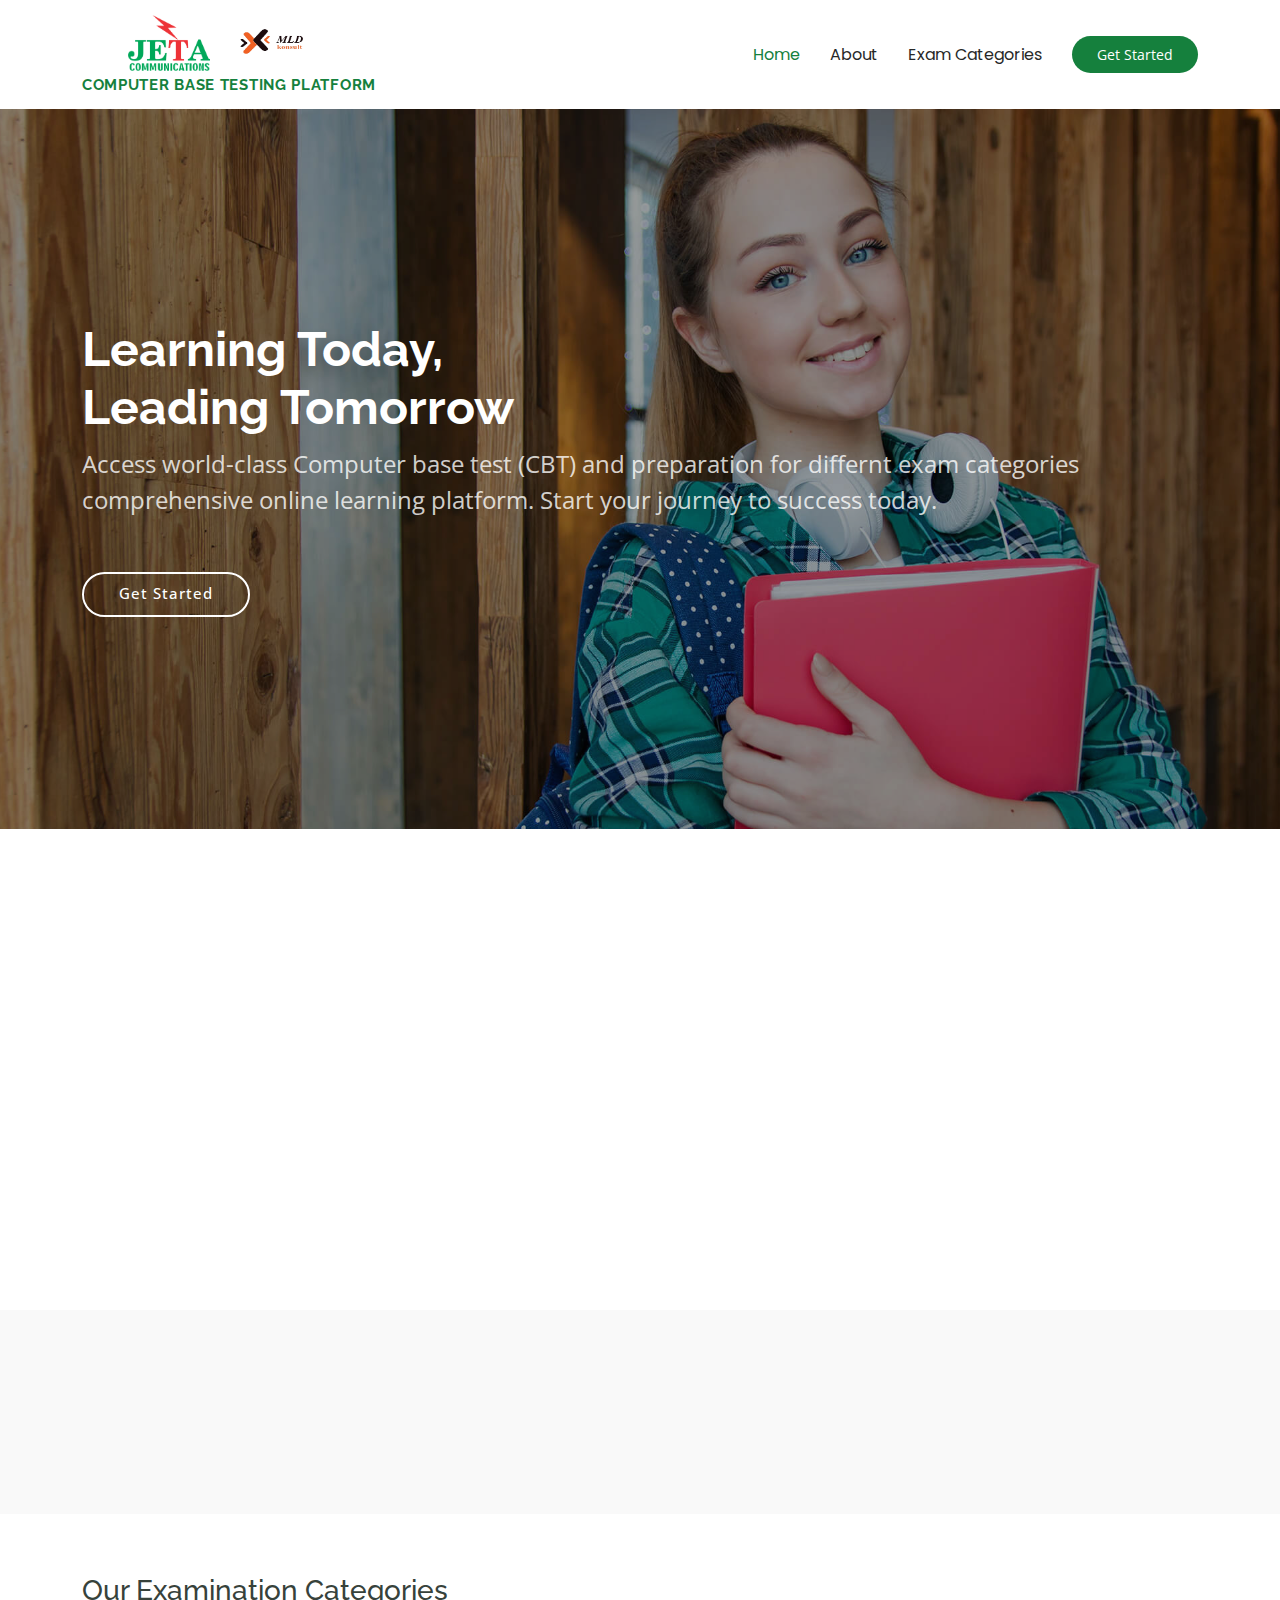
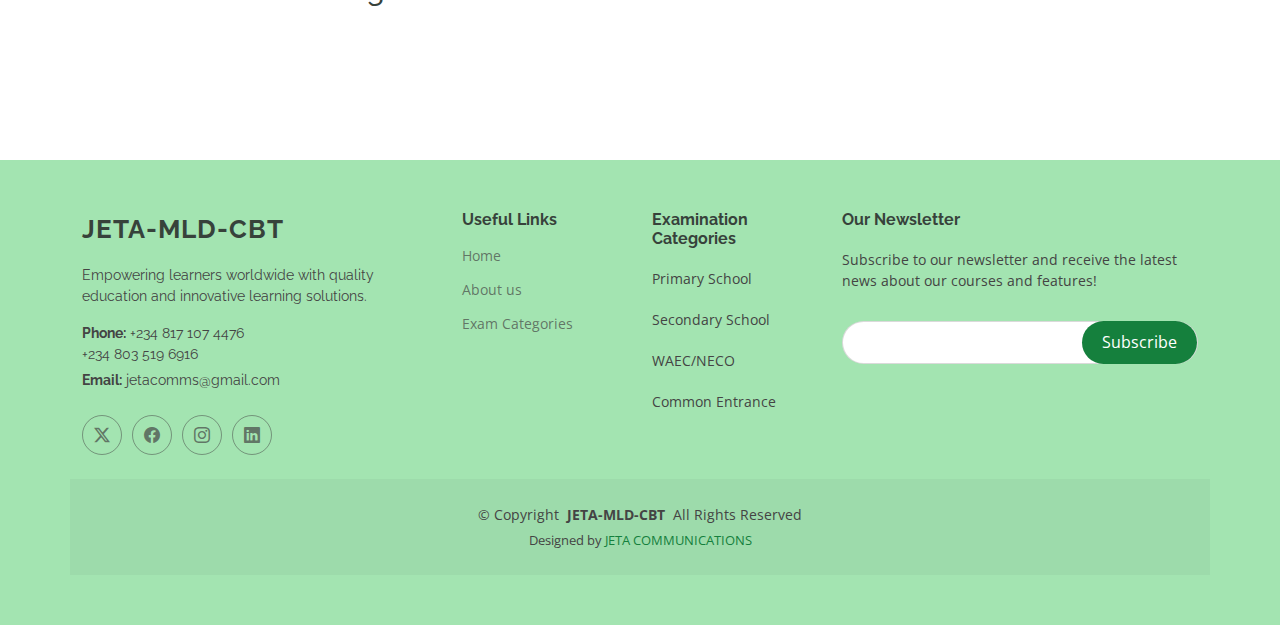
==== commit f3515cf2: "api fetch" ====
--- a/index.html
+++ b/index.html
@@ -14,7 +14,9 @@
   <!-- Fonts -->
   <link href="https://fonts.googleapis.com" rel="preconnect">
   <link href="https://fonts.gstatic.com" rel="preconnect" crossorigin>
-  <link href="https://fonts.googleapis.com/css2?family=Open+Sans:ital,wght@0,300;0,400;0,500;0,600;0,700;0,800;1,300;1,400;1,500;1,600;1,700;1,800&family=Poppins:ital,wght@0,100;0,200;0,300;0,400;0,500;0,600;0,700;0,800;0,900;1,100;1,200;1,300;1,400;1,500;1,600;1,700;1,800;1,900&family=Raleway:ital,wght@0,100;0,200;0,300;0,400;0,500;0,600;0,700;0,800;0,900;1,100;1,200;1,300;1,400;1,500;1,600;1,700;1,800;1,900&display=swap" rel="stylesheet">
+  <link
+    href="https://fonts.googleapis.com/css2?family=Open+Sans:ital,wght@0,300;0,400;0,500;0,600;0,700;0,800;1,300;1,400;1,500;1,600;1,700;1,800&family=Poppins:ital,wght@0,100;0,200;0,300;0,400;0,500;0,600;0,700;0,800;0,900;1,100;1,200;1,300;1,400;1,500;1,600;1,700;1,800;1,900&family=Raleway:ital,wght@0,100;0,200;0,300;0,400;0,500;0,600;0,700;0,800;0,900;1,100;1,200;1,300;1,400;1,500;1,600;1,700;1,800;1,900&display=swap"
+    rel="stylesheet">
 
   <!-- Vendor CSS Files -->
   <link href="assets/vendor/bootstrap/css/bootstrap.min.css" rel="stylesheet">
@@ -25,7 +27,8 @@
   <link href="assets/css/main.css" rel="stylesheet">
 
 
-  <link rel="stylesheet" href="https://stackpath.bootstrapcdn.com/bootstrap/4.1.1/css/bootstrap.min.css" integrity="sha384-WskhaSGFgHYWDcbwN70/dfYBj47jz9qbsMId/iRN3ewGhXQFZCSftd1LZCfmhktB" crossorigin="anonymous"> 
+  <link rel="stylesheet" href="https://stackpath.bootstrapcdn.com/bootstrap/4.1.1/css/bootstrap.min.css"
+    integrity="sha384-WskhaSGFgHYWDcbwN70/dfYBj47jz9qbsMId/iRN3ewGhXQFZCSftd1LZCfmhktB" crossorigin="anonymous">
 </head>
 
 <body class="index-page">
@@ -35,11 +38,11 @@
 
       <a href="index.html" class="logo d-flex  me-auto">
         <div class="logoIcon">
-            <img src="./assets/img/jeta-logo-dark.png" alt="" class="logo-img">
-            <img src="./assets/img/mldng.png" alt="" class="logo-img" width="150px">
+          <img src="./assets/img/jeta-logo-dark.png" alt="" class="logo-img">
+          <img src="./assets/img/mldng.png" alt="" class="logo-img" width="100px">
         </div>
         <h1>Computer Base Testing Platform</h1>
-    </a>
+      </a>
 
       <nav id="navmenu" class="navmenu">
         <ul>
@@ -51,7 +54,7 @@
         <i class="mobile-nav-toggle d-xl-none bi bi-list"></i>
       </nav>
 
-      <a class="btn-getstarted" href="">Get Started</a>
+      <a class="btn-getstarted" href="./signin.php">Get Started</a>
 
     </div>
   </header>
@@ -63,13 +66,14 @@
 
       <div class="slide-homepage">
 
-        
+
         <div class="slide">
           <img src="assets/img/hero-bg.jpg" alt="" data-aos="fade-in">
 
           <div class="container">
             <h2 data-aos="fade-up" data-aos-delay="100">Learning Today,<br>Leading Tomorrow</h2>
-            <p data-aos="fade-up" data-aos-delay="200">Access world-class Computer base test (CBT) and preparation for differnt exam categories comprehensive online learning platform. Start your journey to success today.</p>
+            <p data-aos="fade-up" data-aos-delay="200">Access world-class Computer base test (CBT) and preparation for
+              differnt exam categories comprehensive online learning platform. Start your journey to success today.</p>
             <div class="d-flex mt-4" data-aos="fade-up" data-aos-delay="300">
               <a href="" class="btn-get-started">Get Started</a>
             </div>
@@ -78,12 +82,12 @@
 
       </div>
 
-     
+
 
     </section><!-- /Hero Section -->
 
     <!-- About Section -->
-    <section id="about" class="about section">
+    <section class="about section">
 
       <div class="container">
 
@@ -94,12 +98,14 @@
           </div>
 
           <div class="col-lg-6 order-2 order-lg-1 content" id="about" data-aos="fade-up" data-aos-delay="200">
-            <h3 id="about"> About JETA-MLD-CBT</h3>
+            <h3> About JETA-MLD-CBT</h3>
             <p class="fst-italic">
-              We are dedicated to revolutionizing education through technology, making quality learning accessible to all students.
+              We are dedicated to revolutionizing education through technology, making quality learning accessible to
+              all students.
             </p>
             <p class="fst-italic">
-              <h2> <b>Our Mission</b></h2>To provide comprehensive, accessible, and quality education preparation for students across all levels through our innovative CBT platform.
+            <h2> <b>Our Mission</b></h2>To provide comprehensive, accessible, and quality education preparation for
+            students across all levels through our innovative CBT platform.
             </p>
             <ul>
               <li><i class="bi bi-check-circle"></i> <span>Primary School Examination Preparation.<span></li>
@@ -114,58 +120,60 @@
 
       </div>
 
-    </section><!-- /About Section -->
-
-    <!-- Counts Section -->
-    <section id="counts" class="section counts light-background">
-
-      <div class="container" data-aos="fade-up" data-aos-delay="100">
-
-        <div class="row gy-4">
-
-          <div class="col-lg-3 col-md-6">
-            <div class="stats-item text-center w-100 h-100">
-              <span data-purecounter-start="0" data-purecounter-end="1" data-purecounter-duration="1" class="purecounter"></span>
-              <p>Years In Existence</p>
-            </div>
-          </div><!-- End Stats Item -->
-
-          <div class="col-lg-3 col-md-6">
-            <div class="stats-item text-center w-100 h-100">
-              <span data-purecounter-start="0" data-purecounter-end="21" data-purecounter-duration="1" class="purecounter"></span>
-              <p>Total Subject</p>
-            </div>
-          </div><!-- End Stats Item -->
-
-          <div class="col-lg-3 col-md-6">
-            <div class="stats-item text-center w-100 h-100">
-              <span data-purecounter-start="0" data-purecounter-end="50" data-purecounter-duration="1" class="purecounter"></span>
-              <p>Registered Students</p>
-            </div>
-          </div><!-- End Stats Item -->
-
-          <div class="col-lg-3 col-md-6">
-            <div class="stats-item text-center w-100 h-100">
-              <span data-purecounter-start="0" data-purecounter-end="495" data-purecounter-duration="1" class="purecounter">%</span>
-              <p>Questions</p>
-            </div>
-          </div><!-- End Stats Item -->
-
-        </div>
-
-      </div>
-
-    </section><!-- /Counts Section -->
-
-    <!-- Why Us Section -->
-    <section id="why-us" class="section why-us">
-
-      <div class="container">
-
-        <div class="row gy-4" id="examCategories">
-          <h3>Our Examination Categories</h3>
-
-          <!-- <div class="col-lg-4" data-aos="fade-up" data-aos-delay="100">
+      <section id="counts" class="section counts light-background">
+
+        <div class="container" data-aos="fade-up" data-aos-delay="100">
+
+          <div class="row gy-4">
+
+            <div class="col-lg-3 col-md-6">
+              <div class="stats-item text-center w-100 h-100">
+                <span id="total-subjects" data-purecounter-start="0" data-purecounter-end="0"
+                  data-purecounter-duration="1" class="purecounter"></span>
+                <p>Total Subjects</p>
+              </div>
+            </div><!-- End Stats Item -->
+
+            <div class="col-lg-3 col-md-6">
+              <div class="stats-item text-center w-100 h-100">
+                <span id="total-questions" data-purecounter-start="0" data-purecounter-end="0"
+                  data-purecounter-duration="1" class="purecounter"></span>
+                <p>Total Questions</p>
+              </div>
+            </div><!-- End Stats Item -->
+
+            <div class="col-lg-3 col-md-6">
+              <div class="stats-item text-center w-100 h-100">
+                <span id="total-users" data-purecounter-start="0" data-purecounter-end="0" data-purecounter-duration="1"
+                  class="purecounter"></span>
+                <p>Total Users</p>
+              </div>
+            </div><!-- End Stats Item -->
+
+            <div class="col-lg-3 col-md-6">
+              <div class="stats-item text-center w-100 h-100">
+                <span id="total-categories" data-purecounter-start="0" data-purecounter-end="0"
+                  data-purecounter-duration="1" class="purecounter"></span>
+                <p>Categories</p>
+              </div>
+            </div><!-- End Stats Item -->
+
+          </div>
+
+        </div>
+
+      </section><!-- /Counts Section -->
+
+
+      <!-- Why Us Section -->
+      <section id="why-us" class="section why-us">
+
+        <div class="container">
+
+          <div class="row gy-4" id="examCategories">
+            <h3>Our Examination Categories</h3>
+
+            <!-- <div class="col-lg-4" data-aos="fade-up" data-aos-delay="100">
             <div class="why-box">
               <p>
                 <div class="category-card">
@@ -184,15 +192,17 @@
             </div>
           </div> -->
 
-          <!-- <div class="col-lg-8 d-flex align-items-stretch"> -->
-            <div class="row gy-4" data-aos="fade-up" data-aos-delay="200">
-
-              <div class="col-xl-6">
-                <div class="icon-box d-flex flex-column justify-content-center " style="background: #15803d; color: #fff;">
+            <!-- <div class="col-lg-8 d-flex align-items-stretch"> -->
+            <div class="categoriesId row gy-4" data-aos="fade-up" data-aos-delay="200">
+
+              <!-- <div class="col-xl-6">
+                <div class="icon-box d-flex flex-column justify-content-center "
+                  style="background: #15803d; color: #fff;">
                   <i style="color: white;" class="bi bi-book"></i>
                   <div class="category-card">
                     <h4 style="font-weight: bold; font-style:italic;">Primary School</h4>
-                    <p style="color: #fff;">Comprehensive practice tests for primary school subjects including Mathematics, English, and
+                    <p style="color: #fff;">Comprehensive practice tests for primary school subjects including
+                      Mathematics, English, and
                       Basic Science.</p>
                     <ul>
                       <li>Common Entrance Preparation</li>
@@ -200,70 +210,72 @@
                       <li>English Language</li>
                       <li>Basic Science</li>
                       <li>Computer Studies and others</li>
-                  </ul>
+                    </ul>
+                  </div>
                 </div>
-                </div>
-              </div>
-
-
-              <div class="col-xl-6">
+              </div> -->
+
+
+              <!-- <div class="col-xl-6">
                 <div class="icon-box d-flex flex-column justify-content-center ">
                   <i class="bi bi-book"></i>
                   <div class="category-card">
                     <h4 style="font-weight: bold; font-style:italic;">Secondary School</h4>
                     <p>Complete coverage of JSS and SSS subjects with practice tests and study materials.</p>
                     <ul>
-                        <li>JSS 1-3 Subjects</li>
-                        <li>SSS 1-3 Subjects</li>
-                        <li>Mock Exams</li>
-                        <li>Topic-wise Practice</li>
+                      <li>JSS 1-3 Subjects</li>
+                      <li>SSS 1-3 Subjects</li>
+                      <li>Mock Exams</li>
+                      <li>Topic-wise Practice</li>
                     </ul>
+                  </div>
                 </div>
-                </div>
-              </div><!-- End Icon Box -->
-
-              <div class="col-xl-6" data-aos="fade-up" data-aos-delay="400">
+              </div> -->
+
+              <!-- <div class="col-xl-6" data-aos="fade-up" data-aos-delay="400">
                 <div class="icon-box d-flex flex-column justify-content-center">
                   <i class="bi bi-pencil"></i>
                   <div class="category-card">
                     <h3 style="font-weight: bold; font-style:italic;">Common Entrance</h3>
                     <p>Specialized preparation for Common Entrance examinations.</p>
                     <ul>
-                        <li>Practice Questions</li>
-                        <li>Mock Tests</li>
-                        <li>Study Materials</li>
-                        <li>Performance Tracking</li>
+                      <li>Practice Questions</li>
+                      <li>Mock Tests</li>
+                      <li>Study Materials</li>
+                      <li>Performance Tracking</li>
                     </ul>
+                  </div>
                 </div>
-                </div>
-              </div><!-- End Icon Box -->
-
-              <div class="col-xl-6" data-aos="fade-up" data-aos-delay="300">
-                <div class="icon-box d-flex flex-column justify-content-center " style="background: #15803d; color: #fff;">
+              </div> -->
+
+              <!-- <div class="col-xl-6" data-aos="fade-up" data-aos-delay="300">
+                <div class="icon-box d-flex flex-column justify-content-center "
+                  style="background: #15803d; color: #fff;">
                   <i style="color: white;" class="bi bi-pencil"></i>
                   <div class="category-card">
                     <h4 style="font-weight: bold; font-style:italic;">WAEC/NECO</h4>
-                    <p style="color: #fff;">Comprehensive preparation for WAEC and NECO examinations across all subjects.</p>
+                    <p style="color: #fff;">Comprehensive preparation for WAEC and NECO examinations across all
+                      subjects.</p>
                     <ul>
-                        <li>Past Questions</li>
-                        <li>Subject Summaries</li>
-                        <li>Mock Tests</li>
-                        <li>Performance Analytics</li>
+                      <li>Past Questions</li>
+                      <li>Subject Summaries</li>
+                      <li>Mock Tests</li>
+                      <li>Performance Analytics</li>
                     </ul>
+                  </div>
                 </div>
-                </div>
-              </div><!-- End Icon Box -->
-
-             
+              </div> -->
+
+
 
             </div>
-          <!-- </div> -->
-
-        </div>
-
-      </div>
-
-    </section><!-- /Why Us Section -->
+            <!-- </div> -->
+
+          </div>
+
+        </div>
+
+      </section><!-- /Why Us Section -->
 
 
 
@@ -280,7 +292,7 @@
           <div class="footer-contact pt-3">
             <p>Empowering learners worldwide with quality education and innovative learning solutions.</p>
             <p class="mt-3"><strong>Phone:</strong> <span>+234 817 107 4476 <br>
-              +234 803 519 6916</span></p>
+                +234 803 519 6916</span></p>
             <p><strong>Email:</strong> <span>jetacomms@gmail.com</span></p>
           </div>
           <div class="social-links d-flex mt-4">
@@ -297,27 +309,27 @@
             <li><a href="#">Home</a></li>
             <li><a href="#about">About us</a></li>
             <li><a href="#examCategories">Exam Categories</a></li>
-            <li><a href="#">Contact</a></li>
-            <li><a href="#">FAQ</a></li>
+            <!--<li><a href="#">Contact</a></li>-->
+            <!--<li><a href="#">FAQ</a></li>-->
           </ul>
         </div>
 
         <div class="col-lg-2 col-md-3 footer-links">
           <h4>Examination Categories</h4>
           <ul>
-            <li><a href="#">Primary School</a></li>
-            <li><a href="#">Secondary School</a></li>
-            <li><a href="#">WAEC/NECO</a></li>
-            <li><a href="#">Common Entrance</a></li>
+            <li>Primary School</li>
+            <li>Secondary School</li>
+            <li>WAEC/NECO</li>
+            <li>Common Entrance</li>
           </ul>
         </div>
 
         <div class="col-lg-4 col-md-12 footer-newsletter">
           <h4>Our Newsletter</h4>
           <p>Subscribe to our newsletter and receive the latest news about our courses and features!</p>
-          <form action="" method="post" >
+          <form action="" method="post">
             <div class="newsletter-form"><input type="email" name="email"><input type="submit" value="Subscribe"></div>
-            
+
           </form>
         </div>
 
@@ -325,7 +337,8 @@
     </div>
 
     <div class="container copyright text-center mt-4">
-      <p>© <span>Copyright</span> <strong class="px-1 sitename">JETA-MLD-CBT</strong> <span>All Rights Reserved</span></p>
+      <p>© <span>Copyright</span> <strong class="px-1 sitename">JETA-MLD-CBT</strong> <span>All Rights Reserved</span>
+      </p>
       <div class="credits">
         Designed by <a href="https://jetacoms.tech/">JETA COMMUNICATIONS</a>
       </div>
@@ -334,7 +347,8 @@
   </footer>
 
   <!-- Scroll Top -->
-  <a href="#" id="scroll-top" class="scroll-top d-flex align-items-center justify-content-center"><i class="bi bi-arrow-up-short"></i></a>
+  <a href="#" id="scroll-top" class="scroll-top d-flex align-items-center justify-content-center"><i
+      class="bi bi-arrow-up-short"></i></a>
 
   <!-- Preloader -->
   <div id="preloader"></div>
@@ -349,7 +363,103 @@
 
   <!-- Main JS File -->
   <script src="assets/js/main.js"></script>
+  <Script>
+    const fetchData = async () => {
+      try {
+        // Fetch all the data simultaneously
+        const [subjectsResponse, questionsResponse, usersResponse, categoriesResponse] = await Promise.all([
+          fetch("https://jetamldcbt.ump.com.ng/exam/get-total-subjects"),
+          fetch("https://jetamldcbt.ump.com.ng/exam/get-total-questions"),
+          fetch("https://jetamldcbt.ump.com.ng/exam/get-total-users"),
+          fetch("https://jetamldcbt.ump.com.ng/exam/get-categories"),
+        ]);
+
+        // Parse the JSON responses
+        const totalSubjectsData = await subjectsResponse.json();
+        const totalQuestionsData = await questionsResponse.json();
+        const totalUsersData = await usersResponse.json();
+        const totalCategoriesData = await categoriesResponse.json();
+
+        // Debug log to verify the data structure
+        console.log({ totalSubjectsData, totalQuestionsData, totalUsersData, totalCategoriesData });
+
+        // Extract the correct fields from the API responses
+        const totalSubjects = totalSubjectsData.totalSubjects || 0;
+        const totalQuestions = totalQuestionsData.totalQuestions || 0;
+        const totalUsers = totalUsersData.totalUsers || 0;
+        const totalCategories = totalCategoriesData.length || 0; // Calculate the total categories from the array length
+
+        // Update the counter elements in the DOM
+        document.getElementById("total-subjects").setAttribute("data-purecounter-end", totalSubjects);
+        document.getElementById("total-questions").setAttribute("data-purecounter-end", totalQuestions);
+        document.getElementById("total-users").setAttribute("data-purecounter-end", totalUsers);
+        document.getElementById("total-categories").setAttribute("data-purecounter-end", totalCategories);
+
+        // Reinitialize PureCounter to reflect the updated values
+        new PureCounter();
+      } catch (error) {
+        console.error("Error fetching data:", error);
+      }
+    };
+
+    // Call fetchData when the page loads
+    document.addEventListener("DOMContentLoaded", fetchData);
+
+
+
+
+    // ================= CATEGORIES ===========
+
+    const fetchCategories = async () => {
+      try {
+        const response = await fetch("https://jetamldcbt.ump.com.ng/exam/get-categories");
+        const categories = await response.json();
+    
+        const container = document.querySelector(".categoriesId"); // Target the parent container for the cards
+        container.innerHTML = ""; // Clear the container before appending new content
+    
+        categories.forEach((category, index) => {
+          // Set a unique delay for animations
+          const delay = 200 + index * 100;
+    
+          // Determine background color and icon styles
+          const isEven = index % 2 === 0;
+          const backgroundColor = isEven ? "#15803d" : "#fff";
+          const textColor = isEven ? "#fff" : "#000";
+    
+          // Create the card HTML
+          const cardHTML = `
+            <div class="col-xl-6" data-aos="fade-up" data-aos-delay="${delay}">
+              <div class="icon-box d-flex flex-column justify-content-center" style="background: ${backgroundColor}; color: ${textColor};">
+                <i style="color: ${textColor};" class="bi bi-book"></i>
+                <div class="category-card">
+                  <h4 style="font-weight: bold; font-style:italic;">${category.category_name}</h4>
+                  <p style="color: ${textColor};">${category.category_description}</p>
+                  <ul>
+                    <!-- <li>Category ID: ${category.category_id}</li> -->
+                    <li>Status: ${category.category_status}</li>
+                    <li>Timestamp: ${category.time_stamp}</li>
+                  </ul>
+                </div>
+              </div>
+            </div>
+          `;
+    
+          // Append the card to the container
+          container.innerHTML += cardHTML;
+        });
+      } catch (error) {
+        console.error("Error fetching categories:", error);
+      }
+    };
+    
+    // Fetch and render categories when the page loads
+    document.addEventListener("DOMContentLoaded", fetchCategories);
+    
+
+  </Script>
 
 </body>
 
+
 </html>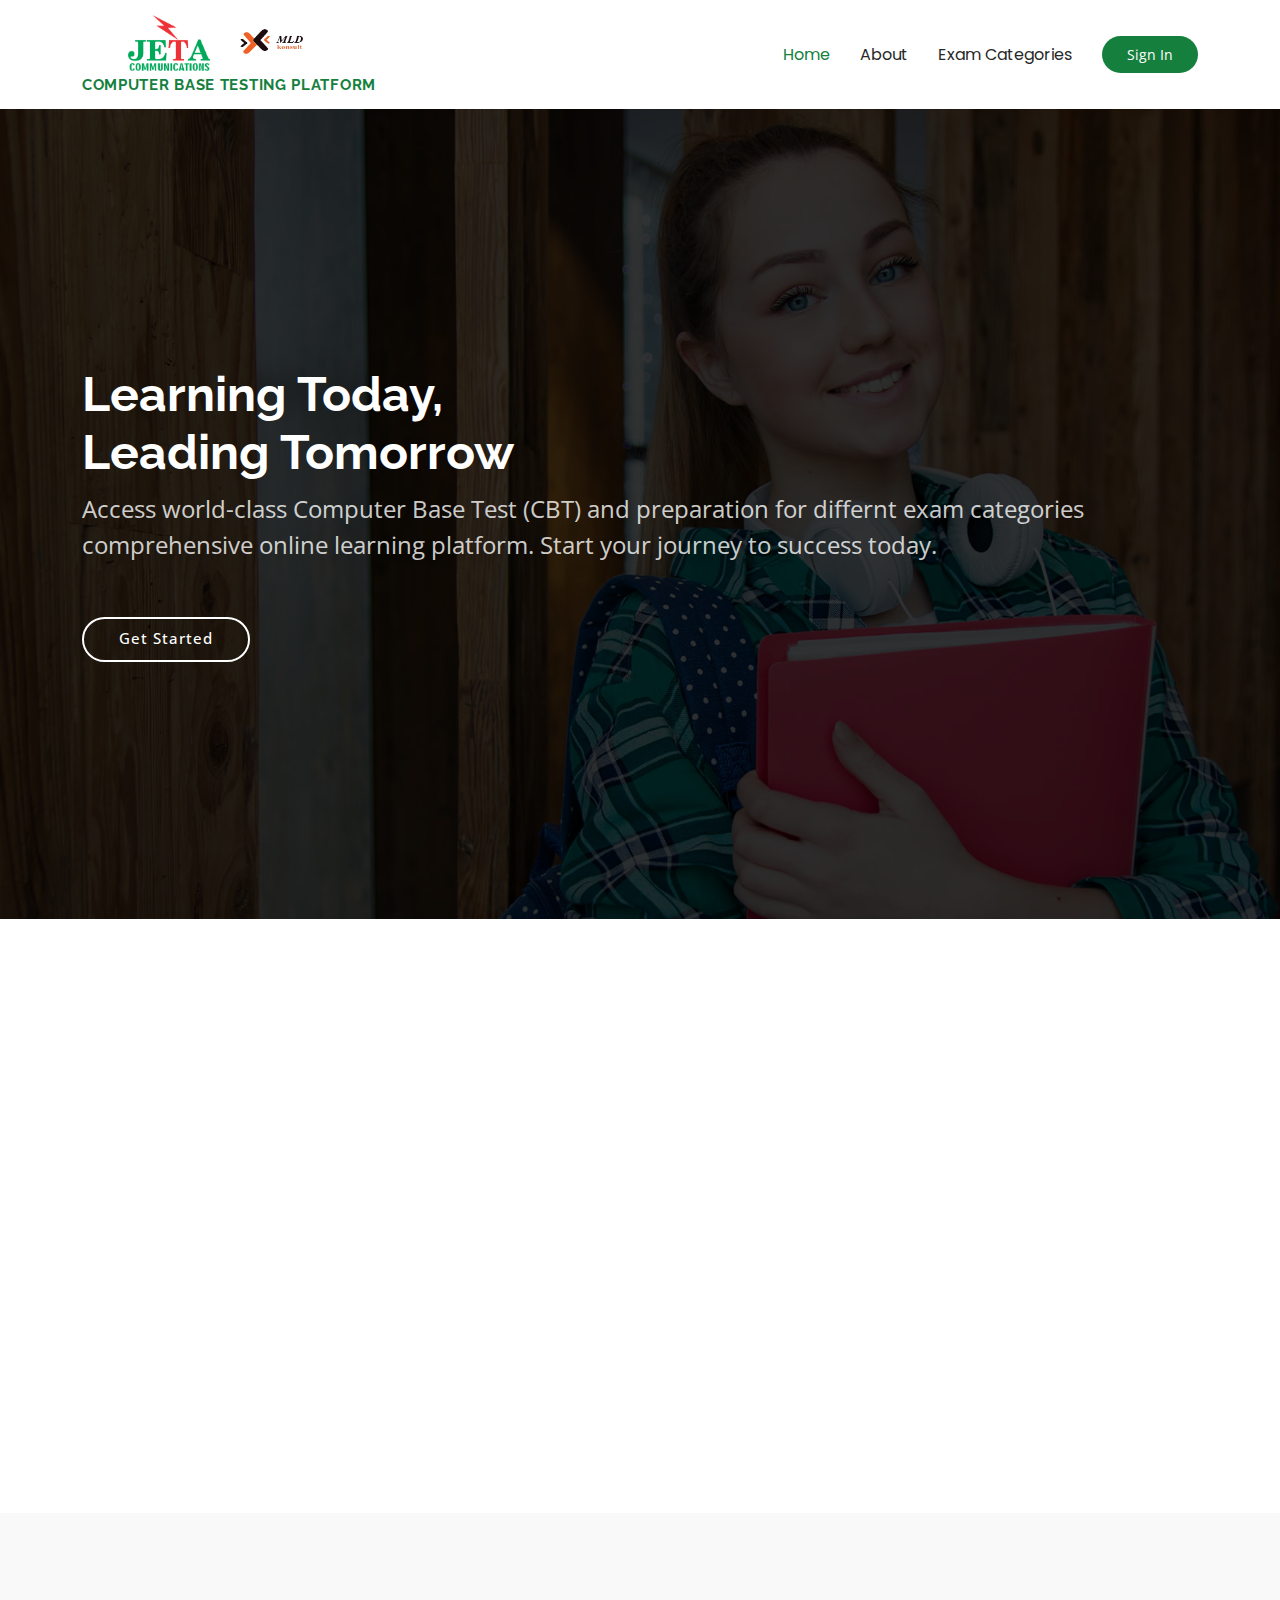
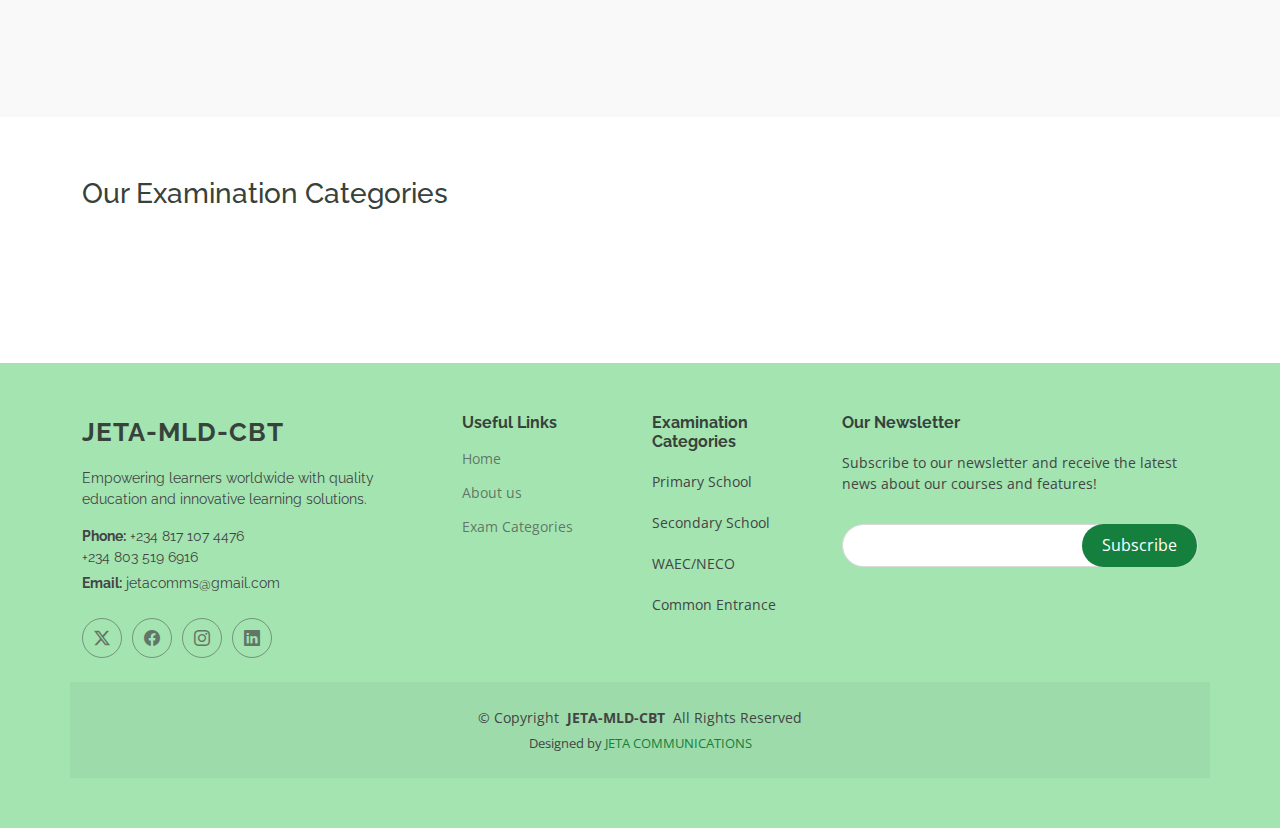
==== commit c1c256ec: "student dashboard" ====
--- a/index.html
+++ b/index.html
@@ -54,7 +54,7 @@
         <i class="mobile-nav-toggle d-xl-none bi bi-list"></i>
       </nav>
 
-      <a class="btn-getstarted" href="./signin.php">Get Started</a>
+      <a class="btn-getstarted" href="./signin.php">Sign In</a>
 
     </div>
   </header>
@@ -68,11 +68,11 @@
 
 
         <div class="slide">
-          <img src="assets/img/hero-bg.jpg" alt="" data-aos="fade-in">
+          <!-- <img src="assets/img/hero-bg.jpg" alt="" class="bg-Img" data-aos="fade-in"> -->
 
           <div class="container">
             <h2 data-aos="fade-up" data-aos-delay="100">Learning Today,<br>Leading Tomorrow</h2>
-            <p data-aos="fade-up" data-aos-delay="200">Access world-class Computer base test (CBT) and preparation for
+            <p data-aos="fade-up" data-aos-delay="200">Access world-class Computer Base Test (CBT) and preparation for
               differnt exam categories comprehensive online learning platform. Start your journey to success today.</p>
             <div class="d-flex mt-4" data-aos="fade-up" data-aos-delay="300">
               <a href="" class="btn-get-started">Get Started</a>
@@ -94,7 +94,7 @@
         <div class="row gy-4">
 
           <div class="col-lg-6 order-1 order-lg-2" data-aos="fade-up" data-aos-delay="100">
-            <img src="assets/img/about.jpg" class="img-fluid" alt="">
+            <img src="assets/img/students.jpeg" class="img-fluid" alt="">
           </div>
 
           <div class="col-lg-6 order-2 order-lg-1 content" id="about" data-aos="fade-up" data-aos-delay="200">
@@ -195,77 +195,6 @@
             <!-- <div class="col-lg-8 d-flex align-items-stretch"> -->
             <div class="categoriesId row gy-4" data-aos="fade-up" data-aos-delay="200">
 
-              <!-- <div class="col-xl-6">
-                <div class="icon-box d-flex flex-column justify-content-center "
-                  style="background: #15803d; color: #fff;">
-                  <i style="color: white;" class="bi bi-book"></i>
-                  <div class="category-card">
-                    <h4 style="font-weight: bold; font-style:italic;">Primary School</h4>
-                    <p style="color: #fff;">Comprehensive practice tests for primary school subjects including
-                      Mathematics, English, and
-                      Basic Science.</p>
-                    <ul>
-                      <li>Common Entrance Preparation</li>
-                      <li>Basic Mathematics</li>
-                      <li>English Language</li>
-                      <li>Basic Science</li>
-                      <li>Computer Studies and others</li>
-                    </ul>
-                  </div>
-                </div>
-              </div> -->
-
-
-              <!-- <div class="col-xl-6">
-                <div class="icon-box d-flex flex-column justify-content-center ">
-                  <i class="bi bi-book"></i>
-                  <div class="category-card">
-                    <h4 style="font-weight: bold; font-style:italic;">Secondary School</h4>
-                    <p>Complete coverage of JSS and SSS subjects with practice tests and study materials.</p>
-                    <ul>
-                      <li>JSS 1-3 Subjects</li>
-                      <li>SSS 1-3 Subjects</li>
-                      <li>Mock Exams</li>
-                      <li>Topic-wise Practice</li>
-                    </ul>
-                  </div>
-                </div>
-              </div> -->
-
-              <!-- <div class="col-xl-6" data-aos="fade-up" data-aos-delay="400">
-                <div class="icon-box d-flex flex-column justify-content-center">
-                  <i class="bi bi-pencil"></i>
-                  <div class="category-card">
-                    <h3 style="font-weight: bold; font-style:italic;">Common Entrance</h3>
-                    <p>Specialized preparation for Common Entrance examinations.</p>
-                    <ul>
-                      <li>Practice Questions</li>
-                      <li>Mock Tests</li>
-                      <li>Study Materials</li>
-                      <li>Performance Tracking</li>
-                    </ul>
-                  </div>
-                </div>
-              </div> -->
-
-              <!-- <div class="col-xl-6" data-aos="fade-up" data-aos-delay="300">
-                <div class="icon-box d-flex flex-column justify-content-center "
-                  style="background: #15803d; color: #fff;">
-                  <i style="color: white;" class="bi bi-pencil"></i>
-                  <div class="category-card">
-                    <h4 style="font-weight: bold; font-style:italic;">WAEC/NECO</h4>
-                    <p style="color: #fff;">Comprehensive preparation for WAEC and NECO examinations across all
-                      subjects.</p>
-                    <ul>
-                      <li>Past Questions</li>
-                      <li>Subject Summaries</li>
-                      <li>Mock Tests</li>
-                      <li>Performance Analytics</li>
-                    </ul>
-                  </div>
-                </div>
-              </div> -->
-
 
 
             </div>
@@ -438,7 +367,7 @@
                   <ul>
                     <!-- <li>Category ID: ${category.category_id}</li> -->
                     <li>Status: ${category.category_status}</li>
-                    <li>Timestamp: ${category.time_stamp}</li>
+                    <!-- <li>Timestamp: ${category.time_stamp}</li> -->
                   </ul>
                 </div>
               </div>
--- a/assets/css/main.css
+++ b/assets/css/main.css
@@ -691,13 +691,28 @@
 --------------------------------------------------------------*/
 .hero {
   width: 100%;
-  min-height: 80vh;
+  min-height: 90vh;
   position: relative;
   padding: 80px 0;
   display: flex;
   align-items: center;
   justify-content: center;
   color: var(--default-color);
+  background: url('../img/hero-bg.jpg') top center;
+  background-size: cover;
+}
+
+.hero:before {
+  content: "";
+  position: absolute;
+  inset: 0;
+  background-color: rgba(0, 0, 0, 0.8); /* Adjust the opacity as needed */
+  z-index: 1;
+}
+
+.hero .container {
+  position: relative;
+  z-index: 2;
 }
 
 .hero img {
@@ -710,24 +725,20 @@
   z-index: 1;
 }
 
-.hero:before {
-  content: "";
-  background: color-mix(in srgb, var(--background-color), transparent 60%);
-  position: absolute;
-  inset: 0;
-  z-index: 2;
-}
-
-.hero .container {
-  position: relative;
-  z-index: 3;
-}
+
+
+
+
+
+
 
 .hero h2 {
   margin: 0;
   font-size: 48px;
   font-weight: 700;
 }
+
+
 
 .hero p {
   color: color-mix(in srgb, var(--default-color), transparent 20%);
@@ -1017,3 +1028,16 @@
   }
 }
 
+
+
+@media (max-width: 1000px) {
+  .courses{
+    display: flex;
+    flex-direction: column;
+    gap: 10px;
+  }
+
+  
+}
+
+
